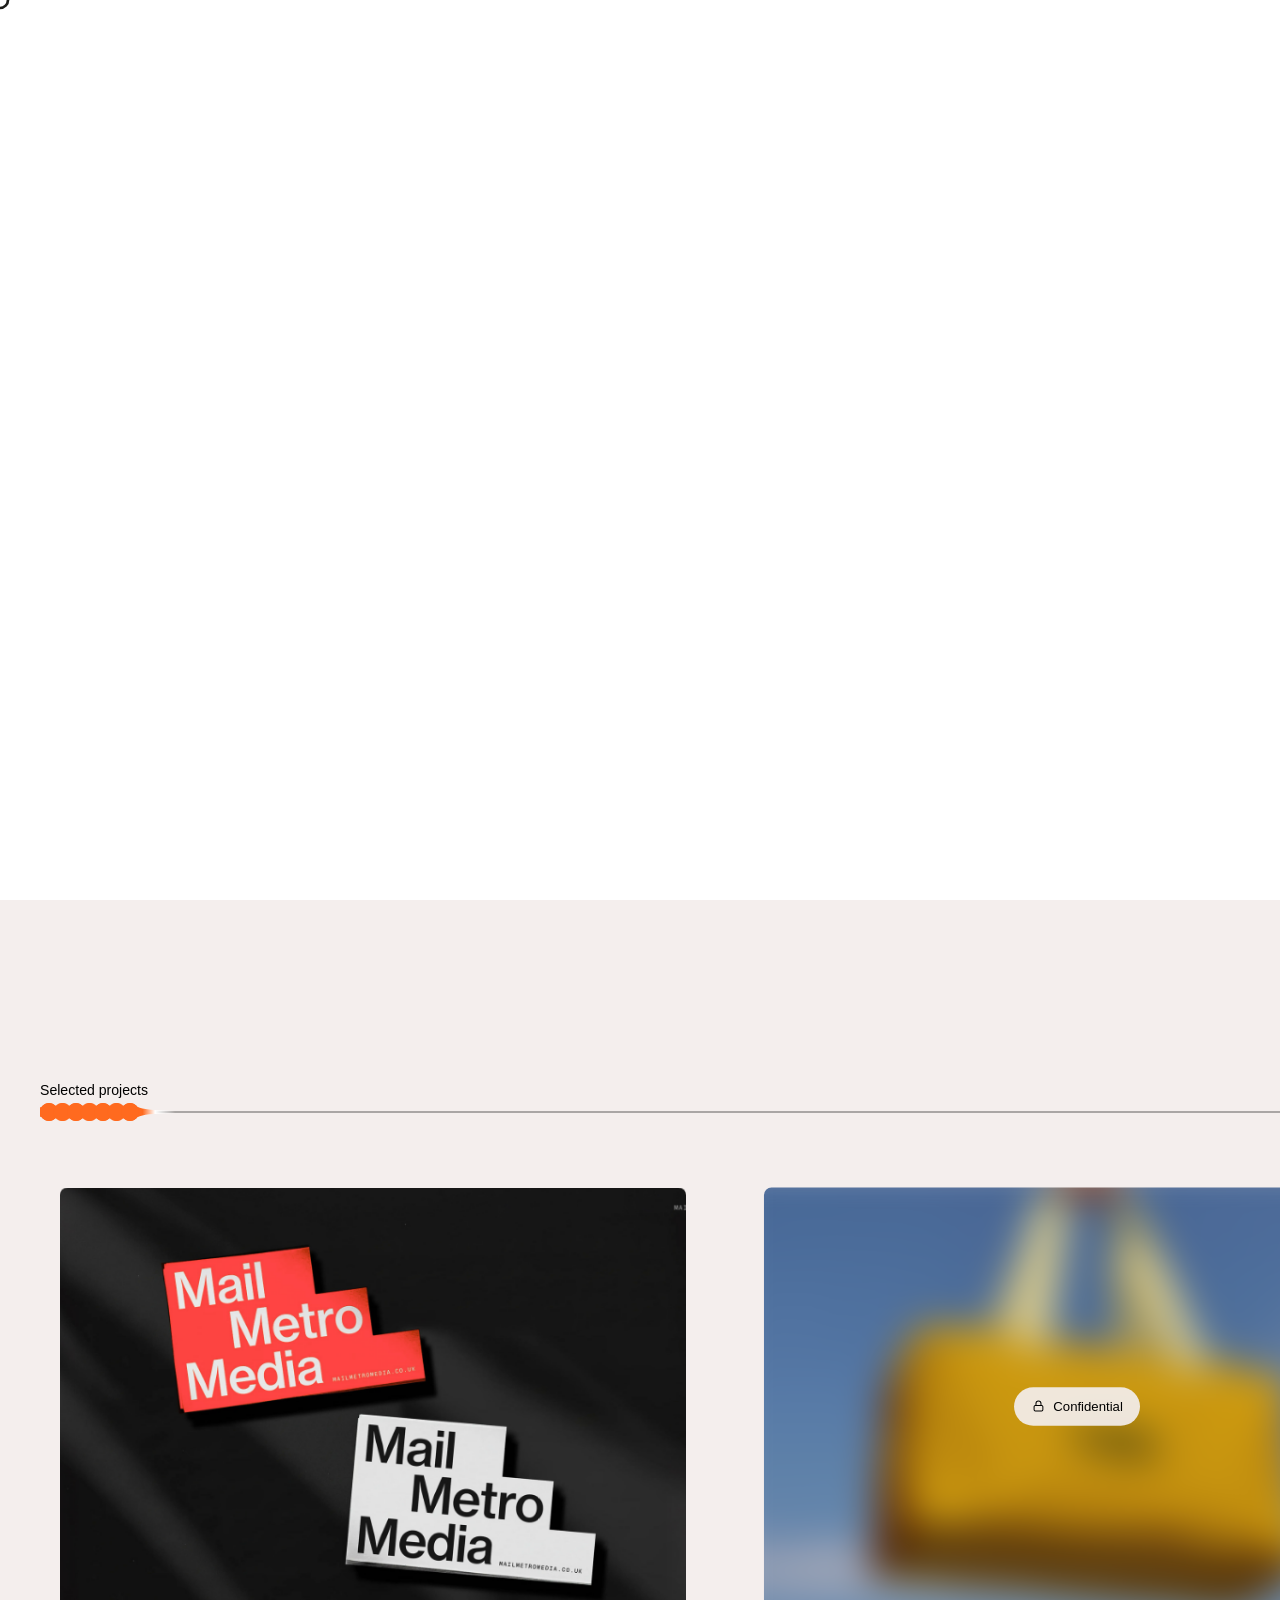
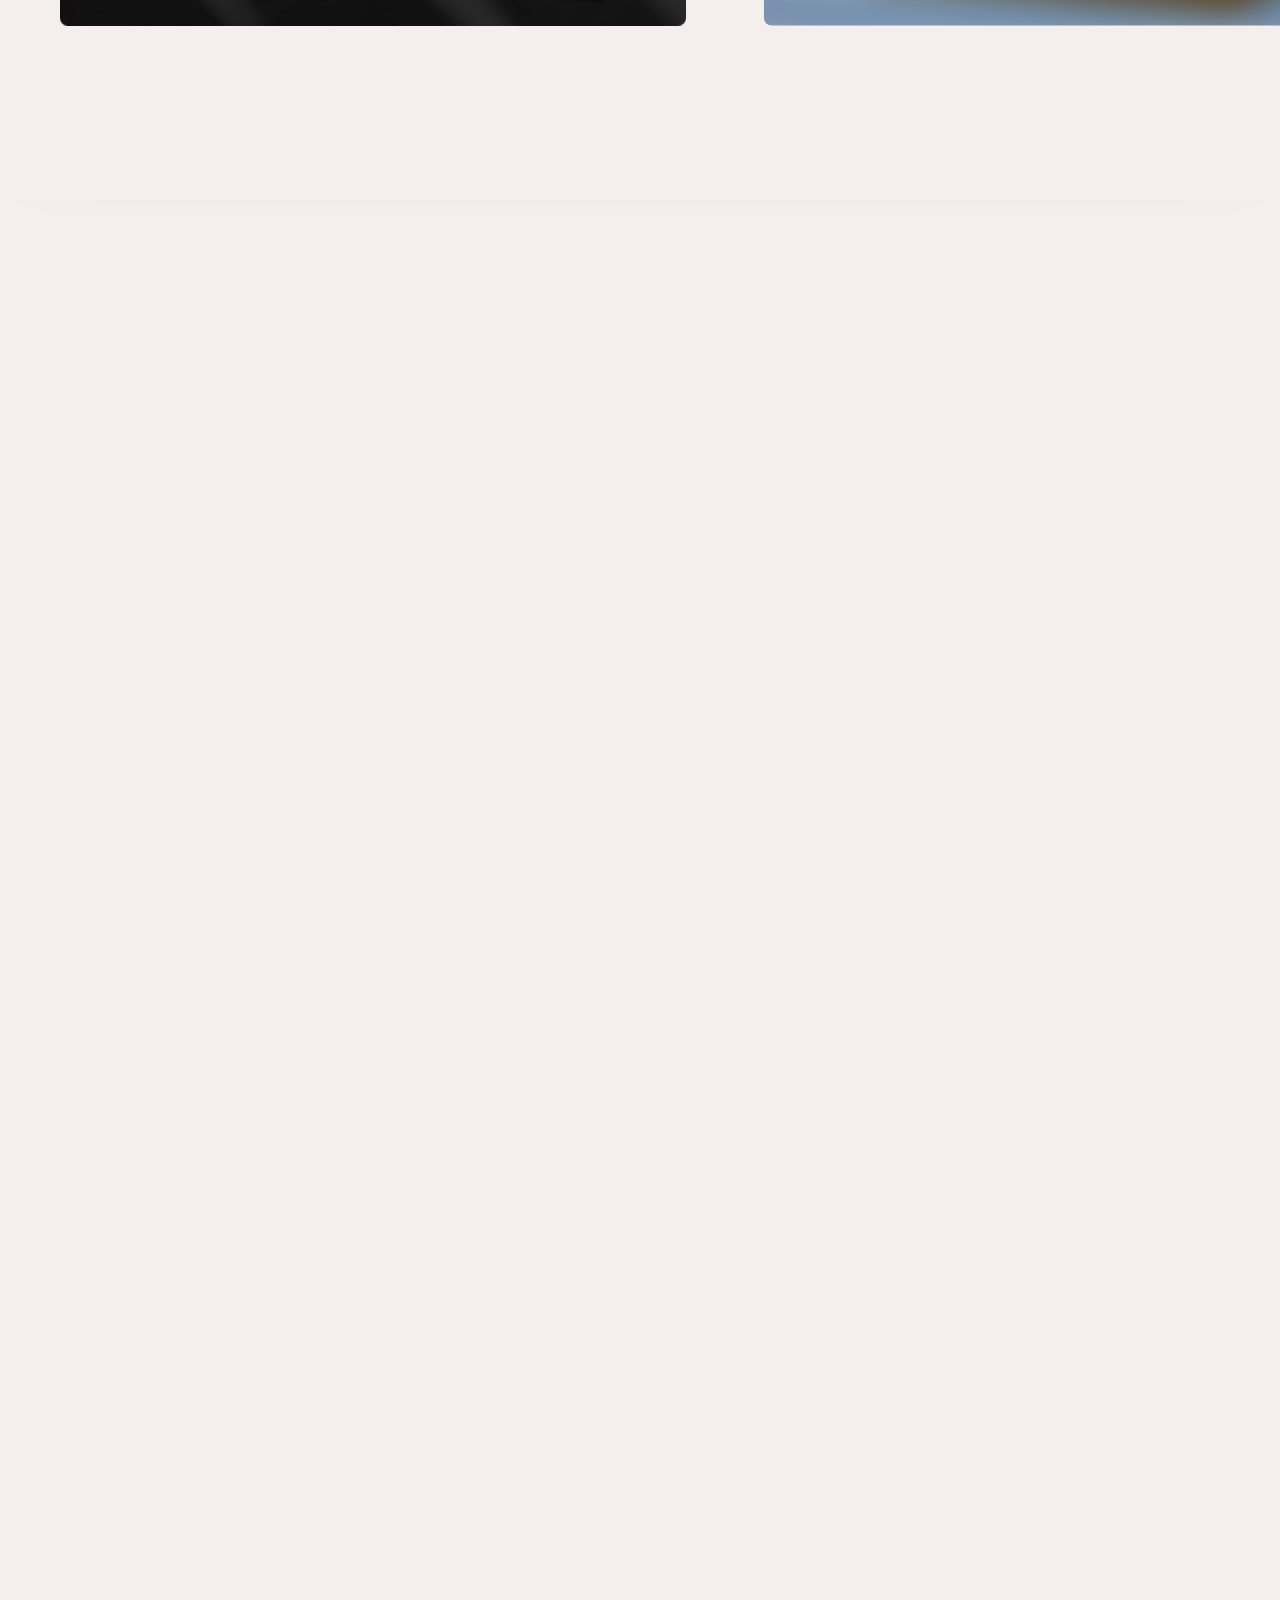
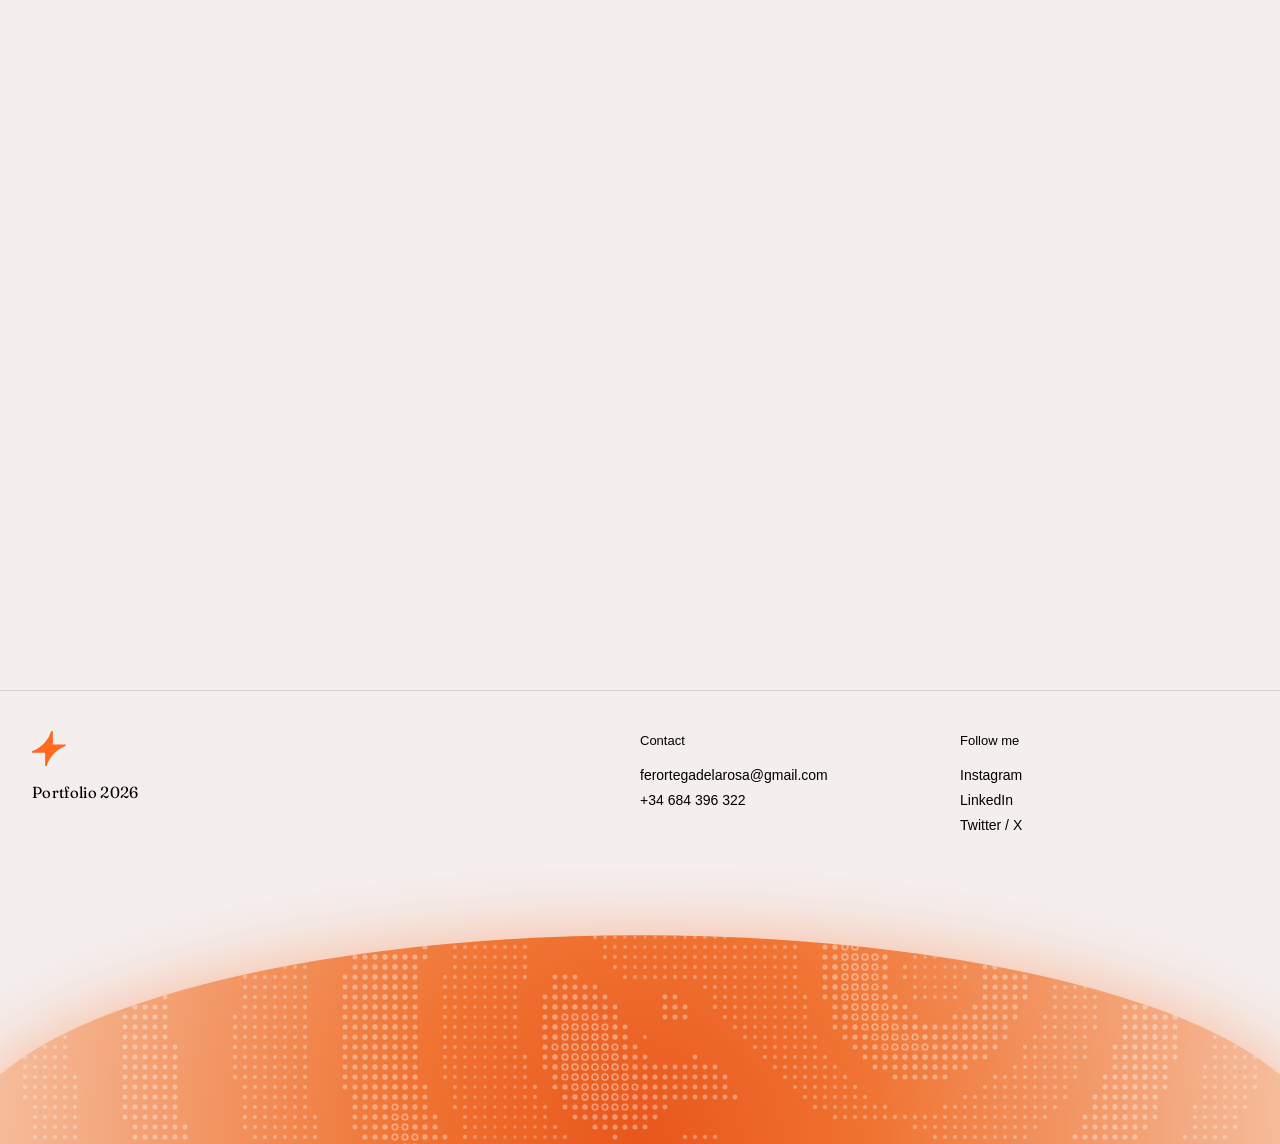
==== index.html @ cc7cd33a "Initial commit: portfolio 2026 Co-Authored-By: Claude Opus 5.5 <noreply@anthropic.com>" ====
<!DOCTYPE html>
<html lang="en">

<head>
    <meta charset="UTF-8">
    <meta name="viewport" content="width=device-width, initial-scale=1.0">
    <title>Fer´s 2026 — Portfolio</title>
    <meta name="description"
        content="Portfolio of Fer Ortega, brand and product designer specializing in branding, editorial and web design.">
    <link rel="icon" type="image/svg+xml" href="assets/img/favicon.svg">
    <script src="assets/js/theme.js"></script>
    <link rel="stylesheet" href="styles.css">
</head>

<body>

    <!-- ═══════════════════════ CUSTOM CURSOR ═══════════════════════ -->
    <div class="custom-cursor" id="customCursor">
        <svg width="20" height="20" viewBox="0 0 20 20">
            <circle class="cursor-circle" cx="10" cy="10" r="8" fill="transparent" stroke="#1d1d1b"
                stroke-width="2.7" />
        </svg>
    </div>

    <!-- ═══════════════════════ INTRO VIDEO ═══════════════════════ -->
    <div class="intro-overlay" id="introOverlay">
        <video class="intro-video" id="introVideo" autoplay muted playsinline>
            <source src="assets/videos/video_intro_portfolio_final.mp4" type="video/mp4">
        </video>
    </div>

    <!-- ═══════════════════════ NAVBAR ═══════════════════════ -->
    <nav class="navbar" id="navbar">
        <a href="#" class="nav-logo" aria-label="Go to home">
            <svg class="nav-logo-svg" viewBox="0 0 92.7 96" fill="#ffffff">
                <path
                    d="M54.92,0c.66.29,1.92,1.29,1.92,2.04v34.32l.36.36h33.84c.07,0,.92.71,1.05.87,2.72,3.66-4.33,5.19-6.61,6.28-21.43,10.26-37.63,28.07-44.91,50.85l-1.49,1.27h-1.44c-.66-.29-1.92-1.29-1.92-2.04v-34.68H1.52c-1.14,0-1.82-2.45-1.38-3.54.6-1.47,4.9-2.64,6.46-3.38,18.41-8.71,33.08-22.81,41.64-41.4.75-1.63,3.59-9.72,4.15-10.25.31-.29.83-.34,1.09-.71h1.44Z" />
            </svg>
        </a>
        <button class="nav-menu-btn" id="menuToggle" aria-label="Toggle menu">
            <svg class="nav-menu-svg" viewBox="0 0 18 12" fill="#ffffff">
                <path
                    d="M0,11h0c0-.55.45-1,1-1h16c.55,0,1,.45,1,1h0c0,.55-.45,1-1,1H1c-.55,0-1-.45-1-1ZM0,6h0c0-.55.45-1,1-1h16c.55,0,1,.45,1,1h0c0,.55-.45,1-1,1H1c-.55,0-1-.45-1-1ZM0,1h0C0,.45.45,0,1,0h16c.55,0,1,.45,1,1h0c0,.55-.45,1-1,1H1c-.55,0-1-.45-1-1Z" />
            </svg>
        </button>
    </nav>

    <!-- ═══════════════════════ MENU OVERLAY ═══════════════════════ -->
    <div class="menu-overlay" id="menuOverlay">
        <div class="menu-overlay-backdrop" id="menuBackdrop"></div>
        <div class="menu-overlay-panel" id="menuPanel">
            <div class="menu-overlay-header">
                <button class="nav-close-btn" id="menuClose" aria-label="Close menu">
                    <svg class="nav-close-svg" viewBox="0 0 14 14" fill="none" stroke="#ffffff" stroke-width="2"
                        stroke-linecap="round">
                        <line x1="1" y1="1" x2="13" y2="13" />
                        <line x1="13" y1="1" x2="1" y2="13" />
                    </svg>
                </button>
            </div>
            <div class="menu-overlay-content">
                <nav class="menu-nav">
                    <a href="#" class="menu-nav-link" data-index="01">Home</a>
                    <a href="#works" class="menu-nav-link" data-index="02">Works</a>
                    <a href="pages/about.html" class="menu-nav-link" data-index="04">About</a>
                    <a href="#contact" class="menu-nav-link" data-index="05">Contact</a>
                    <!-- Light / Dark theme switch -->
                    <button type="button" class="theme-toggle" aria-pressed="false">
                        <span class="theme-toggle-content theme-when-warm">
                            <svg viewBox="0 0 24 24" fill="none" stroke="currentColor" stroke-width="2.2"
                                stroke-linecap="round" aria-hidden="true">
                                <circle cx="12" cy="12" r="4" />
                                <path
                                    d="M12 2.5v2M12 19.5v2M4.6 4.6l1.4 1.4M18 18l1.4 1.4M2.5 12h2M19.5 12h2M4.6 19.4L6 18M18 6l1.4-1.4" />
                            </svg>
                            Light
                        </span>
                        <span class="theme-toggle-content theme-when-cold">
                            <svg viewBox="0 0 24 24" fill="none" stroke="currentColor" stroke-width="2.2"
                                stroke-linecap="round" stroke-linejoin="round" aria-hidden="true">
                                <circle cx="12" cy="12" r="8.5" />
                                <circle cx="9.2" cy="9.6" r="1.7" />
                                <circle cx="14.6" cy="14.2" r="2.3" />
                                <circle cx="14.4" cy="7.6" r="0.9" />
                            </svg>
                            Dark
                        </span>
                    </button>
                </nav>
            </div>
        </div>
    </div>

    <!-- ═══════════════════════ HERO SECTION ═══════════════════════ -->
    <section class="hero" id="hero">
        <!-- Background Wave Animation -->
        <div class="hero-video-wrapper">
            <canvas class="hero-wave-canvas" id="heroWaveCanvas"></canvas>
            <div class="hero-image-trail" id="heroImageTrail"></div>
        </div>
        <div class="hero-content">
            <div class="hero-title-wrap">
                <h1 class="hero-title">
                    <span class="hero-tagline hero-line-1">Design dwells</span>
                    <span class="hero-tagline hero-line-2">in <em class="hero-accent hero-rotator"
                            id="heroRotator">liminality</em></span>
                    <span class="hero-portfolio hero-line-3">Portfolio 2026</span>
                </h1>
            </div>
        </div>
    </section>

    <!-- ═══════════════════════ PROJECTS SECTION ═══════════════════════ -->
    <section class="projects" id="works">
        <!-- Pinned stage: the row of projects scrolls horizontally with the page scroll -->
        <div class="projects-pin" id="projectsPin">
            <div class="projects-track" id="projectsTrack">
                <!-- Section header: label + a rule spanning the whole row -->
                <header class="projects-header">
                    <h2 class="projects-label">Selected projects</h2>
                    <hr class="projects-rule">
                </header>
                <div class="projects-row">

                    <!-- Project: Mail Metro Media -->
                    <div class="project-card" id="project-mmm" data-color="#FF4444">
                        <div class="project-bg"></div>
                        <div class="project-content">
                            <div class="project-visual" id="mmm-visual">
                                <div class="project-icon-wrapper has-hover-video" data-project="mmm"
                                    style="background: none; overflow: hidden;">
                                    <img src="assets/img/MMM/merch/Slide 16_9 - 30.jpg" alt="Mail Metro Media"
                                        class="project-img-static"
                                        style="width: 100%; height: 100%; object-fit: cover;">
                                    <div class="project-hover">
                                        <h3 class="project-hover-title">Mail Metro Media</h3>
                                        <p class="project-hover-text">A rebrand built on the highlight, giving one of
                                            London's media groups a single, modern voice.</p>
                                        <span class="project-hover-meta">2026 · Rebranding</span>
                                    </div>
                                </div>
                            </div>
                        </div>
                    </div>

                    <!-- Project: Baiala (confidential — password protected) -->
                    <div class="project-card is-confidential" id="project-baiala" data-color="#0F233B">
                        <div class="project-bg"></div>
                        <div class="project-content">
                            <div class="project-visual" id="baiala-visual">
                                <div class="project-icon-wrapper has-hover-video" data-project="baiala"
                                    style="background: none; overflow: hidden;">
                                    <img src="assets/img/Baiala/image_grande.jpg" alt="Baiala"
                                        class="project-img-static"
                                        style="width: 100%; height: 100%; object-fit: cover;">
                                    <span class="project-lock" aria-hidden="true">
                                        <svg viewBox="0 0 24 24" fill="none" stroke="currentColor" stroke-width="1.6"
                                            stroke-linecap="round" stroke-linejoin="round">
                                            <rect x="5" y="11" width="14" height="9" rx="2" />
                                            <path d="M8 11V8a4 4 0 0 1 8 0v3" />
                                        </svg>
                                        Confidential
                                    </span>
                                    <div class="project-hover">
                                        <h3 class="project-hover-title">Baiala</h3>
                                        <p class="project-hover-text">A beach restaurant in Calpe where classic European
                                            elegance meets a simple, relaxed touch.</p>
                                        <span class="project-hover-meta">2026 · Branding · Password protected</span>
                                    </div>
                                </div>
                            </div>
                        </div>
                    </div>

                    <!-- Project: Becher -->
                    <div class="project-card" id="project-strobe" data-color="#2a2a2a">
                        <div class="project-bg"></div>
                        <div class="project-content">
                            <div class="project-visual" id="becher-visual">
                                <div class="project-icon-wrapper has-hover-video" data-project="strobe"
                                    style="background: none; overflow: hidden;">
                                    <img src="assets/img/becher/img_fullscreen.jpg" alt="Becher"
                                        class="project-img-static"
                                        style="width: 100%; height: 100%; object-fit: cover;">
                                    <span class="project-badge">
                                        <svg viewBox="0 0 24 24" fill="none" stroke="currentColor" stroke-width="1.6"
                                            stroke-linecap="round" stroke-linejoin="round" aria-hidden="true">
                                            <path d="M8 2.5l2.5 6M16 2.5l-2.5 6" />
                                            <circle cx="12" cy="14.5" r="6" />
                                            <path
                                                d="M12 11.5l.9 1.9 2.1.3-1.5 1.5.4 2.1-1.9-1-1.9 1 .4-2.1-1.5-1.5 2.1-.3z" />
                                        </svg>
                                        Exhibited · Museo Nacional de Artes Decorativas
                                    </span>
                                    <div class="project-hover">
                                        <h3 class="project-hover-title">Becher</h3>
                                        <p class="project-hover-text">An experimental publication tracing the cup as a
                                            symbol across time.</p>
                                        <span class="project-hover-meta">2025 · Editorial · Academic project</span>
                                    </div>
                                </div>
                            </div>
                        </div>
                    </div>

                    <!-- Project: Faro Santander -->
                    <div class="project-card" id="project-faro" data-color="#7B61FF">
                        <div class="project-bg"></div>
                        <div class="project-content">
                            <div class="project-visual" id="faro-visual">
                                <div class="project-icon-wrapper has-hover-video" data-project="faro"
                                    style="background: none; overflow: hidden;">
                                    <img src="assets/img/Faro santander/medios impresos/image 106.jpg"
                                        alt="Faro Santander" class="project-img-static"
                                        style="width: 100%; height: 100%; object-fit: cover;">
                                    <div class="project-hover">
                                        <h3 class="project-hover-title">Faro Santander</h3>
                                        <p class="project-hover-text">A brand built on light for Banco Santander's
                                            foundation and its new museum.</p>
                                        <span class="project-hover-meta">2026 · Branding</span>
                                    </div>
                                </div>
                            </div>
                        </div>
                    </div>

                    <!-- Project: Dentcob -->
                    <div class="project-card" id="project-nordika" data-color="#4a3370">
                        <div class="project-bg"></div>
                        <div class="project-content">
                            <div class="project-visual" id="nordika-visual">
                                <div class="project-icon-wrapper has-hover-video" data-project="nordika"
                                    style="background: none; overflow: hidden;">
                                    <img src="assets/img/dentcob/Mockupdentcob.jpg" alt="Dentcob"
                                        class="project-img-static"
                                        style="width: 100%; height: 100%; object-fit: cover;">
                                    <div class="project-hover">
                                        <h3 class="project-hover-title">Dentcob</h3>
                                        <p class="project-hover-text">A clear, trustworthy digital presence for a dental
                                            clinic in Madrid.</p>
                                        <span class="project-hover-meta">2026 · Web design · Freelance</span>
                                    </div>
                                </div>
                            </div>
                        </div>
                    </div>

                    <!-- Project: Cesida -->
                    <div class="project-card" id="project-forma" data-color="#6b7b6a">
                        <div class="project-bg"></div>
                        <div class="project-content">
                            <div class="project-visual" id="cesida-visual">
                                <div class="project-icon-wrapper has-hover-video" data-project="forma"
                                    style="background: none; overflow: hidden;">
                                    <img src="assets/img/cesida/mockup_landing.jpg" alt="Cesida"
                                        class="project-img-static"
                                        style="width: 100%; height: 100%; object-fit: cover;">
                                    <div class="project-hover">
                                        <h3 class="project-hover-title">Cesida</h3>
                                        <p class="project-hover-text">A full rebrand to break the stigma around people
                                            living with HIV.</p>
                                        <span class="project-hover-meta">2025 · Rebranding · Academic project</span>
                                    </div>
                                </div>
                            </div>
                        </div>
                    </div>

                    <!-- Project: Personal Projects -->
                    <div class="project-card" id="project-personal" data-color="#1a1a2e">
                        <div class="project-bg"></div>
                        <div class="project-content">
                            <div class="project-visual" id="personal-visual">
                                <a href="pages/archive.html"
                                    class="project-icon-wrapper has-hover-video archive-mist-card"
                                    style="overflow: hidden; display: block;">
                                    <canvas class="project-img-static archive-mist" id="archiveMist"
                                        aria-hidden="true"></canvas>
                                    <div class="project-hover">
                                        <h3 class="project-hover-title">Archive</h3>
                                        <p class="project-hover-text">Personal explorations in illustration, 3D and
                                            motion,
                                            driven by curiosity.</p>
                                        <span class="project-hover-meta">2023–2026 · Personal projects</span>
                                    </div>
                                </a>
                            </div>
                        </div>
                    </div>
                </div>
            </div>
        </div>
    </section>

    <!-- ═══════════════════════ PROJECT LOCK (confidential projects) ═══════════════════════ -->
    <div class="project-lock-overlay" id="projectLock" aria-hidden="true">
        <div class="project-lock-backdrop" id="projectLockBackdrop"></div>
        <form class="project-lock-panel" id="projectLockForm" autocomplete="off" role="dialog" aria-modal="true"
            aria-labelledby="projectLockTitle">
            <span class="project-lock-tag">Confidential project</span>
            <h2 class="project-lock-title" id="projectLockTitle">Project</h2>
            <p class="project-lock-text">This project is under confidentiality. Enter the password to view it.</p>
            <label class="project-lock-field">
                <span class="project-lock-label">Password</span>
                <input type="password" id="projectLockInput" class="project-lock-input" required>
            </label>
            <p class="project-lock-error" id="projectLockError" role="alert" hidden>Incorrect password. Try again.</p>
            <div class="project-lock-actions">
                <button type="button" class="project-lock-cancel" id="projectLockCancel">Cancel</button>
                <button type="submit" class="project-lock-submit">
                    View project
                    <svg viewBox="0 0 48 48" fill="none" aria-hidden="true">
                        <path d="M8 24H40M40 24L28 12M40 24L28 36" stroke="currentColor" stroke-width="3.5"
                            stroke-linecap="round" stroke-linejoin="round" />
                    </svg>
                </button>
            </div>
        </form>
    </div>

    <!-- ═══════════════════════ PROJECT DETAIL OVERLAY ═══════════════════════ -->
    <!-- 12-column grid layout: meta (cols 1–3) · content (cols 5–12) -->
    <div class="project-detail-overlay" id="projectDetailOverlay">
        <article class="project-detail-panel" id="projectDetailPanel">

            <!-- Sticky Header -->
            <header class="project-detail-header">
                <span class="project-detail-tag" id="projectDetailTag">Project</span>
                <button class="project-detail-close" id="projectDetailClose" aria-label="Close project detail">
                    <svg class="nav-close-svg" viewBox="0 0 14 14" fill="none" stroke="#000000" stroke-width="2"
                        stroke-linecap="round">
                        <line x1="1" y1="1" x2="13" y2="13" />
                        <line x1="13" y1="1" x2="1" y2="13" />
                    </svg>
                </button>
            </header>

            <!-- Cover: full-screen image (or colour block) that eases away on scroll -->
            <section class="pd-cover" id="projectDetailCover" aria-hidden="true">
                <div class="pd-cover-media" id="projectDetailCoverMedia"></div>
            </section>

            <!-- Intro: title + metadata + description -->
            <section class="pd-intro">
                <div class="pd-grid">
                    <h1 class="pd-title" id="projectDetailTitle">Project</h1>
                    <hr class="pd-rule">
                    <!-- Recognition badge (filled by JS for projects with an `award`) -->
                    <p class="pd-award" id="projectDetailAward" hidden>
                        <svg viewBox="0 0 24 24" fill="none" stroke="currentColor" stroke-width="1.6"
                            stroke-linecap="round" stroke-linejoin="round" aria-hidden="true">
                            <path d="M8 2.5l2.5 6M16 2.5l-2.5 6" />
                            <circle cx="12" cy="14.5" r="6" />
                            <path d="M12 11.5l.9 1.9 2.1.3-1.5 1.5.4 2.1-1.9-1-1.9 1 .4-2.1-1.5-1.5 2.1-.3z" />
                        </svg>
                        <span id="projectDetailAwardText"></span>
                    </p>
                </div>
                <div class="pd-grid">
                    <aside class="pd-meta">
                        <dl class="pd-meta-list">
                            <div class="pd-meta-item">
                                <dt>Category:</dt>
                                <dd id="projectDetailCategory">—</dd>
                            </div>
                            <div class="pd-meta-item">
                                <dt>Year:</dt>
                                <dd id="projectDetailYear">—</dd>
                            </div>
                            <div class="pd-meta-item">
                                <dt>Role:</dt>
                                <dd id="projectDetailRole">—</dd>
                            </div>
                            <div class="pd-meta-item" id="projectDetailContextItem" hidden>
                                <dt>Context:</dt>
                                <dd id="projectDetailContext">—</dd>
                            </div>
                            <div class="pd-meta-item">
                                <dt>Tools:</dt>
                                <dd id="projectDetailTools">—</dd>
                            </div>
                        </dl>
                        <a class="pd-visit-link" id="projectDetailLink" href="javascript:void(0)" target="_blank"
                            rel="noopener" hidden>Visit Website</a>
                    </aside>
                    <div class="pd-description">
                        <p id="projectDetailDescription"></p>
                    </div>
                </div>
            </section>

            <!-- Gallery: glued images on a 12-column grid with the description spread
                 in short paragraphs; rows generated by JS -->
            <section class="pd-gallery" id="projectDetailGallery" aria-label="Project images">
            </section>

            <!-- Next Project (orange band) -->
            <section class="pd-next" id="projectDetailNext">
                <!-- Two boxes: label + name on the left, arrow on the right (aligned to the name) -->
                <a class="pd-next-link" id="projectDetailNextLink" href="javascript:void(0)">
                    <span class="pd-next-text">
                        <span class="pd-next-label">Next Project</span>
                        <span class="pd-next-name" id="projectDetailNextName">Next</span>
                    </span>
                    <span class="pd-next-arrow-box" aria-hidden="true">
                        <svg class="pd-next-arrow" viewBox="0 0 48 48" fill="none">
                            <path d="M8 24H40M40 24L28 12M40 24L28 36" stroke="currentColor" stroke-width="3"
                                stroke-linecap="round" stroke-linejoin="round" />
                        </svg>
                    </span>
                </a>
            </section>

        </article>
    </div>


    <!-- ═══════════════════════ FOOTER ═══════════════════════ -->
    <footer class="footer" id="contact">
        <div class="footer-top">
            <div class="footer-col footer-brand">
                <!-- logo web.svg, inline so it can be coloured orange -->
                <svg class="footer-logo-mark" viewBox="0 0 92.7 96" aria-hidden="true">
                    <path
                        d="M54.92,0c.66.29,1.92,1.29,1.92,2.04v34.32l.36.36h33.84c.07,0,.92.71,1.05.87,2.72,3.66-4.33,5.19-6.61,6.28-21.43,10.26-37.63,28.07-44.91,50.85l-1.49,1.27h-1.44c-.66-.29-1.92-1.29-1.92-2.04v-34.68H1.52c-1.14,0-1.82-2.45-1.38-3.54.6-1.47,4.9-2.64,6.46-3.38,18.41-8.71,33.08-22.81,41.64-41.4.75-1.63,3.59-9.72,4.15-10.25.31-.29.83-.34,1.09-.71h1.44Z" />
                </svg>
                <span class="footer-logo">Portfolio 2026</span>
            </div>
            <div class="footer-col">
                <span class="footer-label">Contact</span>
                <a href="mailto:ferortegadelarosa@gmail.com" class="footer-link">ferortegadelarosa@gmail.com</a>
                <a href="tel:+34684396322" class="footer-link">+34 684 396 322</a>
            </div>
            <div class="footer-col">
                <span class="footer-label">Follow me</span>
                <a href="https://www.instagram.com/fer.roseroseroseroseroserosero/" class="footer-link"
                    target="_blank">Instagram</a>
                <a href="https://www.linkedin.com/feed/" class="footer-link" target="_blank">LinkedIn</a>
                <a href="https://x.com/ElBosco17" class="footer-link" target="_blank">Twitter / X</a>
            </div>
        </div>
        <!-- Luminous orange dome with the hero's dot waves masked inside; reacts to the cursor -->
        <div class="footer-watermark">
            <canvas class="footer-dome" id="footerDome" aria-hidden="true"></canvas>
        </div>
    </footer>

    <script src="assets/js/archive-mist.js"></script>
    <script src="script.js"></script>
</body>

</html>
---- styles.css ----
/* ═══════════════════════════════════════════════════════════════
   HRZNS Studio™ — Framer Template Replica
   Design System & Complete Styles
   ═══════════════════════════════════════════════════════════════ */

@import url('assets/fonts/Fauces/fraunces.css');
@import url('assets/fonts/helvetica.css');

/* ─── Intro Video Overlay ──────────────────────────────────── */
.intro-overlay {
    position: fixed;
    inset: 0;
    z-index: 9999;
    background: #FFFFFF; /* Pure white behind the intro video */
    display: flex;
    align-items: center;
    justify-content: center;
    transition: opacity .6s ease;
}

.intro-overlay.fade-out {
    opacity: 0;
    pointer-events: none;
}

.intro-overlay.hidden {
    display: none;
}

.intro-video {
    width: 85%;
    height: 85%;
    object-fit: contain;
}

body.intro-active {
    overflow: hidden;
}

/* ─── Reset & Base ─────────────────────────────────────────── */
*,
*::before,
*::after {
    margin: 0;
    padding: 0;
    box-sizing: border-box;
}

:root {
    /* Theme tokens — Warm (day). Cold (night) overrides them below. */
    --paper: #F4EEED;          /* backgrounds */
    --paper-rgb: 244, 238, 237;
    --ink: #000000;            /* text, icons, lines */
    --ink-rgb: 0, 0, 0;
    --surface: #FFFFFF;        /* white cards and panels */
    --bg: var(--paper);
    --bg-dark: var(--paper);
    --text-primary: var(--ink);
    --text-secondary: var(--ink);
    --text-label: var(--ink);
    --border: rgba(var(--ink-rgb), 0.12);
    --font: 'Site Sans', 'Helvetica Neue', Helvetica, Arial, sans-serif;
    /* body: Light · subtitles: Medium */
    --font-title: 'Fraunces', Georgia, 'Times New Roman', serif;
    /* titles only */
    --nav-height: 64px;
    --card-width: clamp(280px, 30vw, 440px);
    --ease-out: cubic-bezier(0.16, 1, 0.3, 1);
    --ease-in-out: cubic-bezier(0.65, 0, 0.35, 1);
    --ease-soft: cubic-bezier(0.33, 0, 0.12, 1);
    /* gentle start, long soft deceleration */
}

/* ─── Cold (night) theme ───────────────────────────────────── */
/* Black and white swap: earth-black backgrounds, light text. Orange stays. */
html[data-theme="cold"] {
    --paper: #1D191A;
    --paper-rgb: 29, 25, 26;
    --ink: #F4EEED;
    --ink-rgb: 244, 238, 237;
    --surface: #2A2425;
    color-scheme: dark;
}

/* Black circle icons drawn as SVG data URIs: flip them to light */
html[data-theme="cold"] .cursor-circle {
    stroke: var(--ink);
}

html[data-theme="cold"] .menu-nav-link::before,
html[data-theme="cold"] .footer-link::before,
html[data-theme="cold"] .about-contact-link::before {
    filter: invert(1);
}

/* Smooth colour change while switching themes */
html.theme-switching,
html.theme-switching * {
    transition: background-color 0.6s var(--ease-soft), color 0.6s var(--ease-soft),
        border-color 0.6s var(--ease-soft), fill 0.6s var(--ease-soft), stroke 0.6s var(--ease-soft) !important;
}

html {
    scroll-behavior: smooth;
    -webkit-font-smoothing: antialiased;
    -moz-osx-font-smoothing: grayscale;
    cursor: none;
}

html:active {
    cursor: none;
}

/* ─── Custom Cursor ────────────────────────────────────────── */
.custom-cursor {
    position: fixed;
    top: 0;
    left: 0;
    width: 25px;
    height: 25px;
    pointer-events: none;
    z-index: 99999;
    transform: translate(-70%, -70%);
    will-change: transform;
}

.cursor-circle {
    transition: fill 0.3s ease, stroke 0.3s ease, stroke-width 0.3s ease;
}

.custom-cursor.active .cursor-circle {
    fill: var(--ink);
    stroke-width: 0;
}

.custom-cursor.cursor-light .cursor-circle {
    stroke: var(--ink);
}

.custom-cursor.cursor-light.active .cursor-circle {
    fill: var(--ink);
    stroke-width: 0;
}

body {
    font-family: var(--font);
    background: var(--bg-dark);
    color: var(--text-primary);
    overflow-x: hidden;
    line-height: 1.5;
}

a {
    text-decoration: none;
    color: inherit;
    transition: opacity 0.3s ease;
    cursor: inherit;
}

a:hover {
    opacity: 0.7;
}

button {
    background: none;
    border: none;
    cursor: inherit;
    font-family: inherit;
    color: inherit;
}

/* ─── Navbar ───────────────────────────────────────────────── */
.navbar {
    position: fixed;
    top: 18px;
    left: 50%;
    transform: translateX(-50%);
    z-index: 1000;
    display: flex;
    align-items: center;
    justify-content: space-between;
    padding: 0 20px;
    height: 40px;
    width: var(--card-width);
    background: var(--paper);
    border: 1px solid rgba(var(--ink-rgb), 0.12);
    border-radius: 100px;
    transition: transform 0.5s var(--ease-out), opacity 0.5s var(--ease-out), box-shadow 0.4s ease, background 0.4s ease;
    box-shadow: 0 4px 24px rgba(0, 0, 0, 0.06);
}

.navbar.scrolled {
    box-shadow: 0 8px 32px rgba(0, 0, 0, 0.1);
}

/* Same palette when over Works / projects section */
.navbar.nav-inverted {
    background: var(--paper);
}

.nav-logo-svg,
.nav-menu-svg {
    fill: var(--ink);
}

.nav-close-svg {
    stroke: var(--ink);
}

/* Logo SVG */
.nav-logo {
    display: flex;
    align-items: center;
    transition: opacity 0.3s ease;
}

.nav-logo:hover {
    opacity: 1;
}

.nav-logo-svg {
    width: 18px;
    height: 18px;
    transition: fill 0.5s var(--ease-soft);
}

/* Hover: the logo eases from black to orange, no rotation */
.nav-logo:hover .nav-logo-svg {
    fill: #FF6A1F;
}

/* Menu icon button */
.nav-menu-btn {
    display: flex;
    align-items: center;
    justify-content: center;
    width: 32px;
    height: 32px;
    padding: 0;
    transition: opacity 0.3s ease, transform 0.3s ease;
}

.nav-menu-btn:hover {
    opacity: 0.85;
    transform: scale(1.1);
}

/* Menu nav SVG icon */
.nav-menu-svg {
    width: 18px;
    height: 12px;
    transition: fill 0.5s var(--ease-soft);
}

/* Hover: keeps the scale-up and eases from black to orange */
.nav-menu-btn:hover .nav-menu-svg {
    fill: #FF6A1F;
}

.menu-text {
    font-size: 14px;
    font-weight: 600;
    color: var(--ink);
}

/* ─── Menu Dropdown ────────────────────────────────────────── */
/* Small dropdown right under the nav pill, same width and style.
   The menu button toggles it; no backdrop, no page lock. */
.menu-overlay {
    position: fixed;
    top: calc(18px + 40px + 8px);
    left: 50%;
    transform: translateX(-50%);
    width: var(--card-width);
    z-index: 1001;
    pointer-events: none;
    visibility: hidden;
    transition: visibility 0s linear 0.5s;
}

.menu-overlay.active {
    pointer-events: all;
    visibility: visible;
    transition-delay: 0s;
}

.menu-overlay-backdrop {
    display: none;
}

.menu-overlay-panel {
    position: relative;
    width: 100%;
    padding: 6px 0;
    opacity: 0;
    transform: translateY(-8px);
    transition: opacity 0.35s ease, transform 0.5s var(--ease-out);
}

.menu-overlay.active .menu-overlay-panel {
    opacity: 1;
    transform: translateY(0);
}

.menu-overlay-header {
    display: none;
}

.nav-close-btn {
    display: flex;
    align-items: center;
    justify-content: center;
    width: 36px;
    height: 36px;
    padding: 0;
    color: var(--text-primary);
    transition: opacity 0.3s ease, transform 0.5s cubic-bezier(0.45, 0, 0.15, 1);
}

.nav-close-btn:hover {
    opacity: 0.7;
    transform: rotate(180deg);
}

.nav-close-svg {
    width: 16px;
    height: 16px;
}

.menu-overlay-content {
    display: flex;
    flex-direction: column;
}

/* ─── Warm / Cold theme toggle (inside the menu dropdown) ─── */
/* Pill with an inner shadow for depth. On hover, an orange → white wash
   (like the rail drops) fills it from left to right. */
.theme-toggle {
    position: relative;
    display: inline-flex;
    align-items: center;
    padding: 6px 14px 6px 10px;
    border-radius: 100px;
    /* Liquid glass: translucent body that blurs and saturates what's behind,
       a thin light rim, a specular sheen on top and a soft outer shadow */
    background: rgba(var(--paper-rgb), 0.28);
    -webkit-backdrop-filter: blur(14px) saturate(180%);
    backdrop-filter: blur(14px) saturate(180%);
    border: 1px solid rgba(255, 255, 255, 0.55);
    color: var(--ink);
    box-shadow:
        inset 0 1px 0 rgba(255, 255, 255, 0.75),
        inset 0 -1px 0 rgba(255, 255, 255, 0.18),
        0 6px 18px rgba(0, 0, 0, 0.12),
        0 1px 3px rgba(0, 0, 0, 0.08);
    overflow: hidden;
    isolation: isolate;
    opacity: 0;
    transition: color 0.45s var(--ease-soft), box-shadow 0.45s var(--ease-soft);
}

/* Curved specular reflection across the top half of the glass */
.theme-toggle::after {
    content: '';
    position: absolute;
    left: 6%;
    right: 6%;
    top: 1px;
    height: 52%;
    z-index: -1;
    border-radius: 100px 100px 60% 60% / 100px 100px 40% 40%;
    background: linear-gradient(to bottom, rgba(255, 255, 255, 0.55), rgba(255, 255, 255, 0));
    pointer-events: none;
}

html[data-theme="cold"] .theme-toggle {
    background: rgba(255, 255, 255, 0.08);
    border-color: rgba(255, 255, 255, 0.22);
    box-shadow:
        inset 0 1px 0 rgba(255, 255, 255, 0.28),
        inset 0 -1px 0 rgba(255, 255, 255, 0.06),
        0 6px 18px rgba(0, 0, 0, 0.35),
        0 1px 3px rgba(0, 0, 0, 0.25);
}

html[data-theme="cold"] .theme-toggle::after {
    background: linear-gradient(to bottom, rgba(255, 255, 255, 0.18), rgba(255, 255, 255, 0));
}

.theme-toggle::before {
    content: '';
    position: absolute;
    inset: 0;
    z-index: -1; /* under the content; drawn before ::after, so the sheen glazes it */
    background: linear-gradient(to right, #FF6A1F 0%, #FF6A1F 62%, #FFB27F 82%, #FFFFFF 100%);
    transform: scaleX(0);
    transform-origin: left center;
    transition: transform 0.7s var(--ease-soft);
}

.theme-toggle:hover::before,
.theme-toggle:focus-visible::before {
    transform: scaleX(1);
}

/* Cold: the wash runs right → left, from white into orange */
html[data-theme="cold"] .theme-toggle::before {
    background: linear-gradient(to left, #FF6A1F 0%, #FF6A1F 62%, #FFB27F 82%, #FFFFFF 100%);
    transform-origin: right center;
}

.theme-toggle:hover,
.theme-toggle:focus-visible {
    color: #FFFFFF;
}

.theme-toggle-content {
    display: inline-flex;
    align-items: center;
    gap: 6px;
    font-size: 14px;
    font-weight: 500;
    line-height: 1.4;
}

.theme-toggle svg {
    width: 16px;
    height: 16px;
    flex-shrink: 0;
}

/* The button shows the mode you can switch TO:
   in light mode → moon + "Dark"; in dark mode → sun + "Light" */
.theme-when-warm,
html[data-theme="cold"] .theme-when-cold {
    display: none;
}

html[data-theme="cold"] .theme-when-warm {
    display: inline-flex;
}

.menu-overlay.active .theme-toggle {
    animation: menuLinkIn 0.45s var(--ease-out) 0.25s forwards;
}

/* Links in a single row under the nav, no background */
.menu-nav {
    display: flex;
    flex-direction: row;
    flex-wrap: wrap;
    justify-content: center;
    align-items: center;
    gap: 6px 28px;
}

.menu-nav-link {
    position: relative;
    font-size: 15px;
    font-weight: 500;
    line-height: 1.7;
    color: var(--text-primary);
    opacity: 0;
    transition: transform 0.4s var(--ease-out), color 0.3s ease;
}

/* Hover: the circle appears on the left and the word nudges right,
   without pushing its neighbours */
.menu-nav-link::before {
    content: '';
    position: absolute;
    left: -12px;
    top: 50%;
    width: 0.55em;
    height: 0.55em;
    transform: translateY(-50%);
    background-image: url("data:image/svg+xml,%3Csvg xmlns='http://www.w3.org/2000/svg' viewBox='0 0 20 20'%3E%3Ccircle cx='10' cy='10' r='7.5' fill='none' stroke='%23000000' stroke-width='2.5'/%3E%3C/svg%3E");
    background-size: contain;
    background-repeat: no-repeat;
    opacity: 0;
    transition: opacity 0.3s ease;
}

.menu-nav-link:hover::before {
    opacity: 1;
}

.menu-nav-link:hover {
    transform: translateX(8px);
}

.menu-overlay.active .menu-nav-link {
    animation: menuLinkIn 0.45s var(--ease-out) forwards;
}

.menu-overlay.active .menu-nav-link:nth-child(2) {
    animation-delay: 0.05s;
}

.menu-overlay.active .menu-nav-link:nth-child(3) {
    animation-delay: 0.1s;
}

.menu-overlay.active .menu-nav-link:nth-child(4) {
    animation-delay: 0.15s;
}

.menu-overlay.active .menu-nav-link:nth-child(5) {
    animation-delay: 0.2s;
}

@keyframes menuLinkIn {
    from {
        opacity: 0;
        translate: 0 6px;
    }

    to {
        opacity: 1;
        translate: 0 0;
    }
}

.menu-details {
    display: flex;
    flex-direction: column;
    gap: 24px;
    opacity: 0;
    transform: translateY(20px);
    transition: opacity 0.5s var(--ease-out) 0.35s, transform 0.5s var(--ease-out) 0.35s;
}

.menu-overlay.active .menu-details {
    opacity: 1;
    transform: translateY(0);
}

.menu-detail-group {
    display: flex;
    flex-direction: column;
    gap: 4px;
}

.menu-detail-label {
    font-size: 13px;
    color: var(--text-secondary);
    margin-bottom: 4px;
}

.menu-detail-link {
    font-size: 15px;
    font-weight: 400;
    line-height: 1.6;
}

/* ─── Hero Section ─────────────────────────────────────────── */
.hero {
    min-height: 100vh;
    display: flex;
    align-items: center;
    justify-content: center;
    padding: var(--nav-height) 40px;
    background: var(--paper);
    /* Sticks under the projects so the first one slides over it like the rest */
    position: sticky;
    top: 0;
    z-index: 1;
    overflow: hidden;
}

.hero-video-wrapper {
    position: absolute;
    inset: 0;
    z-index: 0;
}

.hero-wave-canvas {
    width: 100%;
    height: 100%;
    display: block;
}

.hero-image-trail {
    position: absolute;
    inset: 0;
    z-index: 1;
    pointer-events: none;
    overflow: hidden;
}

.trail-image {
    position: absolute;
    width: 200px;
    height: 280px;
    object-fit: cover;
    border-radius: 0;
    pointer-events: none;
    opacity: 0;
    animation: trailFadeIn 0.3s ease forwards, trailFadeOut 0.6s ease 1.5s forwards;
    box-shadow: 0 4px 20px rgba(0, 0, 0, 0.3);
    will-change: transform, opacity;
}

@keyframes trailFadeIn {
    from {
        opacity: 0;
        transform: scale(0.8);
    }

    to {
        opacity: 1;
        transform: scale(1);
    }
}

@keyframes trailFadeOut {
    from {
        opacity: 1;
    }

    to {
        opacity: 0;
    }
}

.hero-content {
    position: relative;
    z-index: 2;
    width: 100%;
    display: flex;
    flex-direction: column;
    align-items: center;
    gap: 0;
    pointer-events: none;
}

/* Centered over the sphere: the tagline flows as one large paragraph */
.hero-title-wrap {
    position: relative;
    text-align: center;
}

.hero-title {
    font-family: var(--font-title);
    /* Font size lives here so the em-based width wraps it into a paragraph */
    font-size: clamp(44px, 7.4vw, 120px);
    max-width: min(92vw, 9.5em);
    margin: 0 auto;
    line-height: 1.02;
    letter-spacing: -0.02em;
    text-wrap: balance;
    color: var(--ink);
}

.hero-tagline {
    display: block;
    /* One line each: the rotating word never re-flows the paragraph */
    font-size: 1em;
    font-weight: 600;
    line-height: 1.02;
    color: var(--ink);
    opacity: 0;
    transform: translateY(20px);
    animation: heroReveal 1s var(--ease-out) forwards;
}

.hero-accent {
    color: var(--ink);
    font-style: italic;
}

/* Rotating word: letters sweep up from below, staggered left → right.
   The width eases between words so the centered line re-flows smoothly;
   the clip hides letters below/above the line while they travel. */
.hero-rotator {
    display: inline-block;
    position: relative;
    white-space: nowrap;
    vertical-align: bottom;
    transition: width 1.4s var(--ease-soft);
    clip-path: inset(-0.2em -50vw -0.3em -0.2em);
}

.rot-word {
    display: inline-block;
    white-space: nowrap;
}

.rot-word.is-entering {
    position: absolute;
    left: 0;
    top: 0;
}

.rot-char {
    display: inline-block;
    transition:
        transform 1.3s var(--ease-soft),
        opacity 1s var(--ease-soft),
        filter 1s var(--ease-soft);
    transition-delay: calc(var(--i) * 55ms);
}

/* Short travel + fade + slight blur: letters emerge rather than jump */
.rot-word.is-before .rot-char {
    transform: translateY(65%);
    opacity: 0;
    filter: blur(6px);
}

.rot-word.is-out .rot-char {
    transform: translateY(-65%);
    opacity: 0;
    filter: blur(6px);
}

.hero-portfolio {
    display: block;
    margin-top: clamp(20px, 2.5vw, 36px);
    letter-spacing: 0;
    font-size: clamp(15px, 1.4vw, 20px);
    /* Fraunces Regular: a touch heavier than the Light title */
    font-family: 'Fraunces Regular', var(--font-title);
    font-weight: 400;
    color: var(--ink);
    opacity: 0;
    transform: translateY(20px);
    animation: heroReveal 1s var(--ease-out) forwards;
}

.hero-line-1 {
    animation-delay: 0.2s;
}

.hero-line-2 {
    animation-delay: 0.4s;
}

.hero-line-3 {
    animation-delay: 0.6s;
}

.hero-line-2 sup {
    font-size: 0.3em;
    vertical-align: super;
    font-weight: 500;
}

@keyframes heroReveal {
    to {
        opacity: 1;
        transform: translateY(0);
    }
}

.hero-right {
    position: absolute;
    bottom: 80px;
    left: 32px;
    max-width: 380px;
    display: flex;
    flex-direction: column;
    gap: 24px;
    opacity: 0;
    animation: fadeInUp 0.8s var(--ease-out) 0.6s forwards;
}

@keyframes fadeInUp {
    to {
        opacity: 1;
        transform: translateY(0);
    }
}

.hero-right {
    transform: translateY(30px);
}

.hero-icon-card {
    width: 120px;
    height: 140px;
    background: var(--bg);
    border-radius: 6px;
    display: flex;
    align-items: center;
    justify-content: center;
    border: 1px solid var(--border);
}

.hero-icon-placeholder {
    display: flex;
    align-items: center;
    justify-content: center;
}

.hero-description {
    font-size: 15px;
    font-weight: 400;
    line-height: 1.6;
    color: var(--ink);
    opacity: 0.9;
}

/* ─── Projects Section ─────────────────────────────────────── */
/* One section: a pinned stage where the row of projects scrolls horizontally
   with the page scroll. JS sets the section height (100vh + row overflow)
   and moves the track; past the last project the page continues to the footer. */
.projects {
    position: relative;
    z-index: 5;
    /* Transparent: the covering edge is the sliding stage below, so the edge,
       its shadow and the top light all move together with the same inertia */
}

.projects-pin {
    position: sticky;
    top: 0;
    height: 100vh;
    overflow: hidden;
    display: flex;
    align-items: center;
    background: var(--bg-dark);
    /* Soft shadow cast upwards onto the hero: the stage reads as a layer
       sliding over it */
    box-shadow:
        0 -10px 24px -8px rgba(var(--ink-rgb), 0.08),
        0 -36px 80px -24px rgba(var(--ink-rgb), 0.12);
}

/* Top light: a thin white-orange line across the box's top edge with a warm
   glow below it, behind the projects. It sweeps in left → right: JS sets
   --top-reveal from 0 (box entering) to 1 (end of the page, at the footer). */
.projects-pin::before {
    content: '';
    position: absolute;
    top: 0;
    left: 0;
    right: 0;
    height: 260px;
    z-index: 0;
    pointer-events: none;
    background:
        linear-gradient(to right, rgba(255, 120, 40, 0.95), rgba(255, 250, 240, 1) 50%, rgba(255, 120, 40, 0.95)) top / 100% 3px no-repeat,
        linear-gradient(to bottom, rgba(255, 150, 60, 0.55), rgba(255, 170, 90, 0)) top / 100% 40px no-repeat,
        linear-gradient(to bottom, rgba(255, 150, 70, 0.5), rgba(255, 185, 110, 0.22) 35%, rgba(255, 210, 160, 0.08) 65%, rgba(255, 220, 180, 0) 100%);
    /* Soft leading edge: fully revealed up to the front, fading over 20% after it */
    -webkit-mask-image: linear-gradient(to right, #000 calc(var(--top-reveal, 0) * 120% - 20%), transparent calc(var(--top-reveal, 0) * 120%));
    mask-image: linear-gradient(to right, #000 calc(var(--top-reveal, 0) * 120% - 20%), transparent calc(var(--top-reveal, 0) * 120%));
}

/* Moves horizontally as one piece: header on top, row of cards below */
.projects-track {
    position: relative;
    z-index: 1;
    display: flex;
    flex-direction: column;
    width: max-content;
    padding: 0 40px;
    will-change: transform;
}

/* "Selected projects" + a rule spanning the whole row */
.projects-header {
    position: relative;
    width: 100%;
    margin-bottom: clamp(28px, 3vw, 48px);
}

.projects-label {
    font-family: 'Site Sans Regular', var(--font);
    font-size: clamp(14px, 1.1vw, 17px);
    font-weight: 400;
    line-height: 1;
    color: var(--ink);
}

.projects-rule {
    width: 100%;
    height: 0;
    margin: 14px 0 0;
    border: none;
    border-top: 2px solid rgba(var(--ink-rgb), 0.3);
}

/* Rail dots: one per project, riding on the rule. They start grouped at the
   beginning and, with the scroll, each one locks above its card's top-left
   corner. JS creates them and sets their position.
   Each dot is a liquid drop: a silhouette (SVG mask) where the core swells out
   of the rail through wide, organic fillets, filled with a gradient that runs
   rule → white → orange → white → rule on both sides. A separate core layer
   keeps the orange on top when dots are grouped. */
.projects-rail {
    --dot: 18px;
    position: absolute;
    left: 0;
    right: 0;
    bottom: 1px; /* Centre of the 2px rule */
    height: 0;
    pointer-events: none;
    /* Keep the drops' tails within the rule's start and end */
    clip-path: inset(-20px 0 -20px 0);
}

.rail-drop,
.rail-core {
    position: absolute;
    left: 0;
    top: 0;
    will-change: transform;
}

.rail-drop {
    width: calc(var(--dot) * 7);
    height: var(--dot);
    margin: calc(var(--dot) / -2) 0 0 calc(var(--dot) * -3.5);
    /* Clear at both ends so the real rule shows through: orange → white → rule */
    background: linear-gradient(to right,
            rgba(255, 255, 255, 0) 0%,
            rgba(255, 255, 255, 0) 14%,
            #FFFFFF 30%,
            #FF6A1F 43%,
            #FF6A1F 57%,
            #FFFFFF 70%,
            rgba(255, 255, 255, 0) 86%,
            rgba(255, 255, 255, 0) 100%);
    -webkit-mask: url("data:image/svg+xml,%3Csvg xmlns='http://www.w3.org/2000/svg' viewBox='0 0 140 20' preserveAspectRatio='none'%3E%3Cpath d='M0 8.3 L26 8.3 C46 8.3 55 7.2 61.8 4.26 A10 10 0 0 1 78.2 4.26 C85 7.2 94 8.3 114 8.3 L140 8.3 L140 11.7 L114 11.7 C94 11.7 85 12.8 78.2 15.74 A10 10 0 0 1 61.8 15.74 C55 12.8 46 11.7 26 11.7 L0 11.7 Z' fill='black'/%3E%3C/svg%3E") no-repeat center / 100% 100%;
    mask: url("data:image/svg+xml,%3Csvg xmlns='http://www.w3.org/2000/svg' viewBox='0 0 140 20' preserveAspectRatio='none'%3E%3Cpath d='M0 8.3 L26 8.3 C46 8.3 55 7.2 61.8 4.26 A10 10 0 0 1 78.2 4.26 C85 7.2 94 8.3 114 8.3 L140 8.3 L140 11.7 L114 11.7 C94 11.7 85 12.8 78.2 15.74 A10 10 0 0 1 61.8 15.74 C55 12.8 46 11.7 26 11.7 L0 11.7 Z' fill='black'/%3E%3C/svg%3E") no-repeat center / 100% 100%;
}

.rail-core {
    width: var(--dot);
    height: var(--dot);
    margin: calc(var(--dot) / -2) 0 0 calc(var(--dot) / -2);
    border-radius: 50%;
    /* Flat, solid orange: the gradient lives only between rail and circle */
    background: #FF6A1F;
}

.projects-row {
    display: flex;
    align-items: flex-start;
    gap: clamp(24px, 3vw, 48px);
}

.project-card {
    position: relative;
    flex: 0 0 auto;
    width: clamp(340px, 52vw, 960px);
}

.project-bg {
    position: absolute;
    inset: 0;
    opacity: 1;
    transition: opacity 0.6s ease;
}

.project-content {
    position: relative;
    z-index: 2;
}

.project-visual {
    width: 100%;
}

.project-icon-wrapper {
    position: relative;
    width: 100%;
    aspect-ratio: 10 / 7;
    border-radius: 8px;
    display: flex;
    align-items: center;
    justify-content: center;
    opacity: 0;
    transform: scale(0.94) translateY(24px);
    transition: opacity 0.7s var(--ease-out), transform 0.7s var(--ease-out);
}

.project-card.visible .project-icon-wrapper {
    opacity: 1;
    transform: scale(1) translateY(0);
}

/* Hover card: a folder-like panel that rises from the bottom over 40% of the
   image height, full width, with rounded top corners and a tab near the top
   right. Title → brief summary → year · type, revealed in sequence. */
.project-hover {
    --tab-width: 14%;
    /* Tab width relative to the panel */
    --tab-right: 4.5%;
    /* Distance from the right edge */
    --tab-ratio: 220 / 50;
    /* Tab proportions (width / height) */
    --panel-radius: 12px;
    /* Top corners of the panel */
    position: absolute;
    left: 0;
    right: 0;
    bottom: 0;
    height: 40%;
    z-index: 3;
    display: flex;
    flex-direction: column;
    justify-content: flex-end;
    padding: clamp(20px, 2.4vw, 36px);
    background: var(--surface);
    color: var(--ink);
    text-align: left;
    border-radius: var(--panel-radius) var(--panel-radius) 0 0;
    /* Hidden below the card, tab included */
    transform: translateY(125%);
    transition: transform 0.9s var(--ease-soft);
    pointer-events: none;
}

/* Folder tab: same solid white, cut to shape by an SVG mask */
.project-hover::before {
    content: '';
    position: absolute;
    right: var(--tab-right);
    bottom: calc(100% - 1px);
    width: var(--tab-width);
    aspect-ratio: var(--tab-ratio);
    background: inherit;
    -webkit-mask: url("data:image/svg+xml,%3Csvg xmlns='http://www.w3.org/2000/svg' viewBox='0 0 220 50' preserveAspectRatio='none'%3E%3Cpath d='M0 50 C10 50 16 47 21 39 L34 13 C39 4 45 0 56 0 L198 0 C208 0 213 5 213 15 L213 41 C213 47 216 50 220 50 Z' fill='black'/%3E%3C/svg%3E") no-repeat center / 100% 100%;
    mask: url("data:image/svg+xml,%3Csvg xmlns='http://www.w3.org/2000/svg' viewBox='0 0 220 50' preserveAspectRatio='none'%3E%3Cpath d='M0 50 C10 50 16 47 21 39 L34 13 C39 4 45 0 56 0 L198 0 C208 0 213 5 213 15 L213 41 C213 47 216 50 220 50 Z' fill='black'/%3E%3C/svg%3E") no-repeat center / 100% 100%;
}

.project-hover>* {
    opacity: 0;
    transform: translateY(14px);
    transition: opacity 0.6s var(--ease-soft), transform 0.8s var(--ease-soft);
}

.project-hover-title {
    font-family: var(--font-title); /* Fraunces Light */
    font-size: clamp(28px, 2.9vw, 48px);
    font-weight: 300;
    line-height: 1;
    letter-spacing: -0.02em;
    /* Sits at the top of the panel; the summary + meta stay at the bottom */
    margin-bottom: auto;
    padding-bottom: clamp(12px, 1.4vw, 20px);
}

.project-hover-text {
    max-width: 46ch;
    /* Balanced lines: the last word never ends up alone on its own line */
    text-wrap: pretty;
    font-size: clamp(14px, 1.05vw, 17px);
    line-height: 1.45;
    margin-bottom: 6px;
    /* Summary and year · type read as one block */
}

.project-hover-meta {
    font-size: 12px;
    font-weight: 500;
    color: rgba(var(--ink-rgb), 0.6);
}

.project-icon-wrapper:hover .project-hover,
.project-icon-wrapper:focus-visible .project-hover {
    transform: translateY(0);
}

.project-icon-wrapper:hover .project-hover>*,
.project-icon-wrapper:focus-visible .project-hover>* {
    opacity: 1;
    transform: translateY(0);
}

.project-icon-wrapper:hover .project-hover-title {
    transition-delay: 0.18s;
}

.project-icon-wrapper:hover .project-hover-text {
    transition-delay: 0.26s;
}

.project-icon-wrapper:hover .project-hover-meta {
    transition-delay: 0.34s;
}

/* ─── Confidential projects ────────────────────────────────── */
/* Card: image blurred behind a lock label until the password is entered */
.project-card.is-confidential .project-img-static {
    filter: blur(18px) saturate(0.9);
    transform: scale(1.12);
    transition: filter 0.8s var(--ease-soft), transform 0.8s var(--ease-soft);
}

.project-card.is-confidential.is-unlocked .project-img-static {
    filter: none;
    transform: none;
}

.project-lock {
    position: absolute;
    top: 50%;
    left: 50%;
    z-index: 2;
    display: inline-flex;
    align-items: center;
    gap: 8px;
    padding: 10px 18px;
    border-radius: 100px;
    background: rgba(var(--paper-rgb), 0.92);
    color: var(--ink);
    font-size: 14px;
    font-weight: 500;
    transform: translate(-50%, -50%);
    pointer-events: none;
    transition: opacity 0.5s var(--ease-soft);
}

.project-lock svg {
    width: 16px;
    height: 16px;
}

.project-card.is-unlocked .project-lock,
.project-icon-wrapper:hover .project-lock {
    opacity: 0;
}

/* Password dialog */
.project-lock-overlay {
    position: fixed;
    inset: 0;
    z-index: 3500;
    display: flex;
    align-items: center;
    justify-content: center;
    padding: 20px;
    pointer-events: none;
    visibility: hidden;
    opacity: 0;
    transition: opacity 0.45s var(--ease-soft), visibility 0s 0.45s;
}

.project-lock-overlay.active {
    pointer-events: all;
    visibility: visible;
    opacity: 1;
    transition: opacity 0.45s var(--ease-soft), visibility 0s 0s;
}

.project-lock-backdrop {
    position: absolute;
    inset: 0;
    background: rgba(var(--paper-rgb), 0.7);
    -webkit-backdrop-filter: blur(14px);
    backdrop-filter: blur(14px);
}

.project-lock-panel {
    position: relative;
    width: min(440px, 100%);
    display: flex;
    flex-direction: column;
    gap: 14px;
    padding: 36px 32px 28px;
    background: var(--surface);
    border-radius: 26px;
    transform: translateY(16px);
    transition: transform 0.6s var(--ease-soft);
}

.project-lock-overlay.active .project-lock-panel {
    transform: translateY(0);
}

.project-lock-overlay.is-wrong .project-lock-panel {
    animation: lockShake 0.45s var(--ease-out);
}

@keyframes lockShake {
    20%, 60% { translate: -8px 0; }
    40%, 80% { translate: 8px 0; }
}

.project-lock-tag {
    font-size: 13px;
    font-weight: 500;
    color: #FF6A1F;
}

.project-lock-title {
    font-family: var(--font-title);
    font-size: clamp(30px, 3vw, 40px);
    font-weight: 400;
    line-height: 1;
    letter-spacing: -0.02em;
}

.project-lock-text {
    font-size: 15px;
    line-height: 1.5;
    color: rgba(var(--ink-rgb), 0.7);
}

.project-lock-field {
    display: flex;
    flex-direction: column;
    gap: 6px;
    margin-top: 6px;
}

.project-lock-label {
    font-size: 13px;
    font-weight: 500;
}

.project-lock-input {
    width: 100%;
    padding: 12px 16px;
    border: 2px solid rgba(var(--ink-rgb), 0.15);
    border-radius: 14px;
    background: var(--paper);
    font: inherit;
    font-size: 16px;
    color: var(--ink);
    outline: none;
    transition: border-color 0.3s ease;
}

.project-lock-input:focus {
    border-color: #FF6A1F;
}

.project-lock-error {
    font-size: 13px;
    color: #D9480F;
}

.project-lock-actions {
    display: flex;
    align-items: center;
    justify-content: space-between;
    gap: 12px;
    margin-top: 8px;
}

.project-lock-cancel {
    font-size: 14px;
    color: rgba(var(--ink-rgb), 0.6);
    transition: color 0.3s ease;
}

.project-lock-cancel:hover {
    color: var(--ink);
}

.project-lock-submit {
    display: inline-flex;
    align-items: center;
    gap: 10px;
    padding: 12px 20px;
    border-radius: 100px;
    background: #FF6A1F;
    color: #FFFFFF;
    font-size: 15px;
    font-weight: 500;
}

.project-lock-submit svg {
    width: 18px;
    height: 18px;
    transition: transform 0.5s var(--ease-out);
}

.project-lock-submit:hover svg {
    transform: translateX(4px);
}

/* ─── Project Detail Overlay ───────────────────────────────── */
/* Layout inspired by howardphillips.design: 12-column grid,
   metadata in columns 1–3, content in columns 5–12,
   asymmetric horizontal image placement. */
.project-detail-overlay {
    position: fixed;
    inset: 0;
    z-index: 3000;
    pointer-events: none;
    visibility: hidden;
    opacity: 0;
    transition: opacity 0.5s var(--ease-out), visibility 0s 0.5s;
}

.project-detail-overlay.active {
    pointer-events: all;
    visibility: visible;
    opacity: 1;
    transition: opacity 0.5s var(--ease-out), visibility 0s 0s;
}

.project-detail-panel {
    --pd-gutter: 40px;
    --pd-gap: 20px;
    --pd-media-ratio: 3 / 2;
    width: 100%;
    height: 100%;
    background: var(--bg);
    color: var(--text-primary);
    overflow-y: auto;
    overflow-x: hidden;
    transform: translateY(100%);
    transition: transform 0.8s var(--ease-out);
    scrollbar-width: thin;
    scrollbar-color: rgba(var(--ink-rgb), 0.15) transparent;
}

.project-detail-overlay.active .project-detail-panel {
    transform: translateY(0);
}

/* Sticky Header */
.project-detail-header {
    position: sticky;
    top: 0;
    z-index: 10;
    display: flex;
    align-items: center;
    justify-content: space-between;
    height: var(--nav-height);
    padding: 0 var(--pd-gutter);
    background: var(--bg);
    border-bottom: 1px solid var(--border);
    transition: background-color 0.45s var(--ease-soft), border-color 0.45s var(--ease-soft);
}

/* Transparent (white text) while it sits over the full-screen cover;
   JS removes the class once the cover has scrolled away */
.project-detail-header.is-over-cover {
    background: transparent;
    border-bottom-color: transparent;
}

.project-detail-header .project-detail-tag,
.project-detail-header .nav-close-svg {
    transition: color 0.45s var(--ease-soft), stroke 0.45s var(--ease-soft);
}

.project-detail-header.is-over-cover .project-detail-tag {
    color: #FFFFFF;
}

.project-detail-header.is-over-cover .nav-close-svg {
    stroke: #FFFFFF;
}

.project-detail-tag {
    font-size: 13px;
    font-weight: 400;
    color: var(--text-primary);
}

.project-detail-close {
    display: flex;
    align-items: center;
    justify-content: center;
    width: 36px;
    height: 36px;
    padding: 0;
    color: var(--text-primary);
    transition: opacity 0.3s ease, transform 0.5s cubic-bezier(0.45, 0, 0.15, 1);
}

.project-detail-close:hover {
    opacity: 0.7;
    transform: rotate(180deg);
}

/* 12-column grid (shared by every row of the detail page) */
.pd-grid {
    display: grid;
    grid-template-columns: repeat(12, minmax(0, 1fr));
    column-gap: var(--pd-gap);
    padding: 0 var(--pd-gutter);
}

/* Cover — full-screen image or colour block above the title; JS moves the
   media slower than the scroll so it eases away (parallax) */
.pd-cover {
    position: relative;
    height: 100vh;
    /* Slides under the sticky header so it can be transparent on top */
    margin-top: calc(-1 * var(--nav-height));
    overflow: hidden;
}

/* Soft dark veil at the top so the transparent header's white text stays
   legible over any cover */
.pd-cover::after {
    content: '';
    position: absolute;
    top: 0;
    left: 0;
    right: 0;
    height: 160px;
    z-index: 1;
    pointer-events: none;
    background: linear-gradient(to bottom, rgba(0, 0, 0, 0.32), rgba(0, 0, 0, 0));
}

.pd-cover-media {
    position: absolute;
    inset: 0;
    background: #FF6A1F;
    transform-origin: 50% 0;
    will-change: transform;
}

/* Optional veil for busy covers: a very light white wash */
.pd-cover.has-veil .pd-cover-media::after {
    content: '';
    position: absolute;
    inset: 0;
    background: rgba(255, 255, 255, 0.18);
    pointer-events: none;
}

.pd-cover-media .pd-media {
    width: 100%;
    height: 100%;
    aspect-ratio: auto;
    object-fit: cover;
}

/* Intro — title, metadata, description */
.pd-intro {
    position: relative;
    z-index: 2; /* Its metadata column runs into the gallery area: keep it on top and clickable */
    padding: clamp(80px, 12vh, 140px) 0 clamp(40px, 5vw, 64px);
    opacity: 0;
    transform: translateX(-40px);
    transition: opacity 0.9s var(--ease-out) 0.25s, transform 0.9s var(--ease-out) 0.25s;
}

.project-detail-overlay.active .pd-intro {
    opacity: 1;
    transform: translateX(0);
}

.pd-title {
    font-family: var(--font-title);
    grid-column: 5 / 11;
    margin-bottom: 18px;
    font-size: clamp(40px, 4.2vw, 72px);
    font-weight: 600;
    line-height: 1.05;
    letter-spacing: -0.02em;
    color: var(--text-primary);
}

/* Rule under the project title (same rule as "Selected projects", no drops) */
.pd-rule {
    grid-column: 5 / 13;
    height: 0;
    margin: 0 0 48px;
    border: none;
    border-top: 2px solid rgba(var(--ink-rgb), 0.3);
}

/* Recognition badge under the title (e.g. a museum exhibition) */
.pd-award {
    grid-column: 5 / 13;
    justify-self: start;
    display: inline-flex;
    align-items: center;
    gap: 10px;
    margin: -24px 0 40px;
    padding: 10px 18px 10px 14px;
    border-radius: 22px; /* Still reads as a pill when it wraps on small screens */
    background: #FF6A1F;
    color: #FFFFFF;
    font-size: 14px;
    font-weight: 500;
    line-height: 1.35;
}

.pd-award[hidden] {
    display: none;
}

.pd-award svg {
    width: 20px;
    height: 20px;
    flex-shrink: 0;
}

/* Medal badge on a landing card, always visible at the top left */
.project-badge {
    position: absolute;
    top: 16px;
    left: 16px;
    z-index: 2;
    display: inline-flex;
    align-items: center;
    gap: 8px;
    padding: 8px 14px 8px 10px;
    border-radius: 100px;
    background: #FF6A1F;
    color: #FFFFFF;
    font-size: 13px;
    font-weight: 500;
    pointer-events: none;
}

.project-badge svg {
    width: 18px;
    height: 18px;
    flex-shrink: 0;
}

.pd-meta {
    grid-column: 1 / 4;
    font-size: 14px;
    line-height: 1.45;
    color: var(--text-primary);
}

/* Desktop: the metadata column doesn't push the gallery down, so the first
   image sits right after the first paragraph (the gallery starts on the right
   columns, leaving the left side free for the metadata) */
@media (min-width: 769px) {
    .pd-meta {
        grid-row: 1;
        align-self: start;
        height: 0;           /* Takes no height: the row is as tall as the paragraph */
        overflow: visible;   /* …while the metadata still shows in its column */
        position: relative;
        z-index: 2;          /* Above the gallery rows, so its links stay clickable */
    }

    .pd-description {
        grid-row: 1;
    }
}

.pd-meta-list {
    display: flex;
    flex-direction: column;
    gap: 20px;
}

.pd-meta-item dt {
    font-weight: 600;
}

.pd-meta-item dd {
    white-space: pre-line;
}

.pd-visit-link {
    display: inline-block;
    margin-top: 28px;
    font-size: 14px;
    font-weight: 500;
    color: var(--text-primary);
    /* Two underlines: an orange one on top that grows left → right on hover,
       over the base black one */
    background-image:
        linear-gradient(#FF6A1F, #FF6A1F),
        linear-gradient(currentColor, currentColor);
    background-size: 0% 2px, 100% 2px;
    background-position: 0 100%, 0 100%;
    background-repeat: no-repeat;
    padding-bottom: 4px;
    transition: background-size 0.7s var(--ease-soft);
}

.pd-visit-link:hover {
    opacity: 1;
    background-size: 100% 2px, 100% 2px;
}

.pd-visit-link[hidden] {
    display: none;
}

.pd-description {
    grid-column: 5 / 13;
}

/* Description paragraphs (max 5 lines each): the intro one and those spread
   through the gallery share the same style */
.pd-description p,
.pd-text {
    font-size: clamp(22px, 2.2vw, 36px);
    font-weight: 400;
    line-height: 1.3;
    letter-spacing: -0.01em;
    color: var(--text-primary);
}

/* Gallery — asymmetric rows of horizontal images, glued together */
.pd-gallery {
    display: flex;
    flex-direction: column;
    gap: 0;
    padding-bottom: 140px;
    opacity: 0;
    transform: translateY(40px);
    transition: opacity 0.9s var(--ease-out) 0.4s, transform 0.9s var(--ease-out) 0.4s;
}

.project-detail-overlay.active .pd-gallery {
    opacity: 1;
    transform: translateY(0);
}

.pd-gallery-row {
    align-items: start;
    column-gap: 0; /* Images touch side by side */
}

/* Paragraph beside a left image */
.pd-text-cell {
    align-self: center;
    padding: clamp(24px, 3vw, 48px) 0;
}

/* Paragraph on its own row, under the images */
.pd-text-row .pd-text-cell {
    padding: clamp(48px, 6vw, 96px) 0;
}

.pd-figure {
    margin: 0;
    overflow: hidden;
}

/* Images that keep their own proportions (e.g. a vertical poster) */
.pd-figure--natural .pd-media {
    aspect-ratio: auto;
    object-fit: contain;
}

.pd-media {
    display: block;
    width: 100%;
    height: auto;
    aspect-ratio: var(--pd-media-ratio);
    object-fit: cover;
}

.pd-gallery-placeholder {
    margin: 0 var(--pd-gutter);
    aspect-ratio: 16 / 9;
    border: 1px solid var(--border);
    display: flex;
    align-items: center;
    justify-content: center;
    font-size: 15px;
    color: var(--text-primary);
}

/* Next Project — orange band, white text. Two boxes in one link:
   label + name on the left, arrow on the right edge (same gutters as the
   rest of the page), vertically aligned with the project name */
.pd-next {
    background: #FF6A1F;
    color: #FFFFFF;
    padding: 60px 0 80px;
}

.pd-next-link {
    display: flex;
    align-items: flex-end;
    justify-content: space-between;
    gap: 32px;
    padding: 0 var(--pd-gutter);
    color: #FFFFFF;
    /* Shared size: the name and the arrow box scale together */
    font-size: clamp(48px, 7vw, 120px);
}

.pd-next-link:hover {
    opacity: 1;
}

.pd-next-text {
    display: flex;
    flex-direction: column;
    align-items: flex-start;
    text-align: left;
}

.pd-next-label {
    font-family: var(--font);
    font-size: 14px;
    font-weight: 500;
    letter-spacing: 0;
    line-height: 1.4;
    margin-bottom: 8px;
    color: #FFFFFF;
}

.pd-next-name {
    font-family: var(--font-title);
    font-size: 1em;
    font-weight: 600;
    line-height: 0.95;
    letter-spacing: -0.04em;
    color: #FFFFFF;
}

/* Arrow box: one name line tall, so the arrow centres on the name */
.pd-next-arrow-box {
    display: flex;
    align-items: center;
    justify-content: flex-end;
    height: 0.95em;
    flex-shrink: 0;
}

.pd-next-arrow {
    width: 0.6em;
    height: 0.6em;
    transition: transform 0.5s var(--ease-out);
}

.pd-next-link:hover .pd-next-arrow {
    transform: translateX(0.12em);
}

@media (max-width: 1024px) {
    .project-detail-panel {
        --pd-gutter: 32px;
    }
}

@media (max-width: 768px) {
    .project-detail-panel {
        --pd-gutter: 20px;
        --pd-gap: 12px;
    }

    .pd-intro {
        padding: 60px 0 60px;
    }

    .pd-cover {
        height: 70vh;
    }

    .pd-title,
    .pd-rule,
    .pd-meta,
    .pd-description,
    .pd-figure,
    .pd-text-cell,
    .pd-next-thumb,
    .pd-next-text {
        grid-column: 1 / -1 !important;
    }

    .pd-text-cell,
    .pd-text-row .pd-text-cell {
        padding: 32px 0;
    }

    .pd-title {
        margin-bottom: 32px;
    }

    .pd-meta {
        margin-bottom: 40px;
    }

    .pd-meta-list {
        flex-direction: row;
        flex-wrap: wrap;
        gap: 20px 32px;
    }

    .pd-gallery {
        padding-bottom: 80px;
    }

    .pd-next {
        padding: 40px 0 80px;
    }

}

/* Add cursor pointer to clickable project icons */
.project-icon-wrapper {
    cursor: pointer;
    transition: opacity 0.7s var(--ease-out), transform 0.7s var(--ease-out), box-shadow 0.3s ease;
}

/* ─── Hover GIF Effect ─────────────────────────────────────── */
.project-icon-wrapper.has-hover-gif {
    position: relative;
}

.project-icon-wrapper.has-hover-gif .project-img-static,
.project-icon-wrapper.has-hover-gif .project-img-gif {
    position: absolute;
    top: 0;
    left: 0;
    width: 100%;
    height: 100%;
    object-fit: cover;
    transition: opacity 0.4s ease;
    pointer-events: none;
}

.project-icon-wrapper.has-hover-gif .project-img-static {
    opacity: 1;
    z-index: 2;
}

.project-icon-wrapper.has-hover-gif .project-img-gif {
    opacity: 0;
    z-index: 1;
}

.project-icon-wrapper.has-hover-gif:hover .project-img-static {
    opacity: 0;
}

.project-icon-wrapper.has-hover-gif:hover .project-img-gif {
    opacity: 1;
}

/* ─── Hover Video Effect ───────────────────────────────────── */
.project-icon-wrapper.has-hover-video {
    position: relative;
}

.project-icon-wrapper.has-hover-video .project-img-static,
.project-icon-wrapper.has-hover-video .project-video-hover {
    position: absolute;
    top: 0;
    left: 0;
    width: 100%;
    height: 100%;
    object-fit: cover;
    transition: opacity 0.4s ease;
    pointer-events: none;
}

.project-icon-wrapper.has-hover-video .project-img-static {
    opacity: 1;
    z-index: 2;
}

.project-icon-wrapper.has-hover-video .project-video-hover {
    opacity: 0;
    z-index: 1;
}

.project-icon-wrapper:hover {
    transform: scale(1.03) !important;
}

/* All projects — larger project visual */
#hoffie-visual .project-icon-wrapper,
#shift-visual .project-icon-wrapper,
#becher-visual .project-icon-wrapper,
#cesida-visual .project-icon-wrapper,
#nordika-visual .project-icon-wrapper,
#liminal-visual .project-icon-wrapper,
#personal-visual .project-icon-wrapper {
    width: 100%;
    height: auto;
}

/* ─── See All Works ────────────────────────────────────────── */
.see-all-works {
    background: var(--bg-dark);
    padding: 80px 32px;
    position: relative;
    z-index: 10;
    border-top: 1px solid var(--border);
}

.see-all-link {
    display: flex;
    align-items: center;
    justify-content: space-between;
    width: 100%;
    padding: 40px 0;
    transition: opacity 0.3s ease;
}

.see-all-link:hover {
    opacity: 0.7;
}

.see-all-text {
    font-size: clamp(36px, 5vw, 72px);
    font-weight: 500;
    letter-spacing: -0.02em;
    opacity: 0;
    transform: translateY(30px);
    transition: opacity 0.6s var(--ease-out), transform 0.6s var(--ease-out);
}

.see-all-works.visible .see-all-text {
    opacity: 1;
    transform: translateY(0);
}

.see-all-arrow {
    display: flex;
    align-items: center;
    justify-content: center;
    opacity: 0;
    transform: translateX(-20px);
    transition: opacity 0.6s var(--ease-out) 0.1s, transform 0.6s var(--ease-out) 0.1s;
}

.see-all-works.visible .see-all-arrow {
    opacity: 1;
    transform: translateX(0);
}

.see-all-link:hover .see-all-arrow {
    transform: translateX(10px);
}

/* ─── Footer ───────────────────────────────────────────────── */
.footer {
    background: var(--bg-dark);
    position: relative;
    z-index: 10;
    border-top: 1px solid var(--border);
    overflow: hidden;
}

.footer-top {
    display: grid;
    grid-template-columns: 2fr 1fr 1fr;
    gap: 32px;
    padding: 40px 32px 24px;
}

/* Brand column: orange logo mark above "Portfolio 2026", left aligned */
.footer-brand {
    display: flex;
    flex-direction: column;
    align-items: flex-start;
    gap: 14px;
}

.footer-logo-mark {
    width: 34px;
    height: auto;
    fill: #FF6A1F;
}

.footer-logo {
    font-family: 'Fraunces Regular', var(--font-title); /* Heavier cut for the brand */
    font-size: 16px;
    font-weight: 500;
    letter-spacing: 0.02em;
}

.footer-label {
    display: block;
    font-size: 13px;
    font-weight: 500; /* Helvetica Medium */
    color: var(--text-label);
    margin-bottom: 12px;
}

.footer-link {
    position: relative;
    display: block;
    width: fit-content;
    font-size: 14px;
    font-weight: 400;
    line-height: 1.8;
    color: var(--text-primary);
    transition: transform 0.4s var(--ease-out), color 0.3s ease;
}

/* Same hover as the nav menu: the circle appears on the left and the word
   nudges right */
.footer-link::before {
    content: '';
    position: absolute;
    left: -12px;
    top: 50%;
    width: 0.55em;
    height: 0.55em;
    transform: translateY(-50%);
    background-image: url("data:image/svg+xml,%3Csvg xmlns='http://www.w3.org/2000/svg' viewBox='0 0 20 20'%3E%3Ccircle cx='10' cy='10' r='7.5' fill='none' stroke='%23000000' stroke-width='2.5'/%3E%3C/svg%3E");
    background-size: contain;
    background-repeat: no-repeat;
    opacity: 0;
    transition: opacity 0.3s ease;
}

.footer-link:hover {
    opacity: 1;
    transform: translateX(8px);
}

.footer-link:hover::before {
    opacity: 1;
}

.footer-watermark {
    position: relative;
    overflow: hidden;
}

/* Dome: drawn by JS (gradient + glow + dot waves clipped to its shape) */
.footer-dome {
    display: block;
    width: 100%;
    height: clamp(150px, 22vw, 360px);
    opacity: 0;
    transform: translateY(40px);
    transition: opacity 1s var(--ease-out), transform 1.2s var(--ease-soft);
}

.footer.visible .footer-dome {
    opacity: 1;
    transform: translateY(0);
}

/* ─── Body Lock (when menu is open) ────────────────────────── */
body.menu-open {
    overflow: hidden;
}

/* ─── Scroll Animations (fade in elements) ─────────────────── */
.fade-in {
    opacity: 0;
    transform: translateY(30px);
    transition: opacity 0.6s var(--ease-out), transform 0.6s var(--ease-out);
}

.fade-in.visible {
    opacity: 1;
    transform: translateY(0);
}

/* ─── Responsive ───────────────────────────────────────────── */
@media (max-width: 1024px) {
    .hero-content {
        flex-direction: column;
        align-items: center;
        gap: 48px;
    }

    .hero-right {
        max-width: 100%;
    }

    .footer-top {
        grid-template-columns: 1fr 1fr;
        gap: 40px;
    }

}

@media (max-width: 768px) {
    .intro-video {
        width: 140%;
        height: 140%;
    }

    .navbar {
        padding: 0 16px;
        width: clamp(280px, 92vw, 460px);
        height: 44px;
        top: 14px;
    }

    .hero {
        padding: var(--nav-height) 20px;
    }

    .hero-title {
        font-size: clamp(38px, 10.5vw, 64px);
    }

    /* Mobile: no horizontal scroll, projects stack in a normal vertical list */
    .projects-rail {
        display: none;
    }

    .projects {
        height: auto !important;
    }

    .projects-pin {
        position: relative;
        height: auto;
        overflow: visible;
        display: block;
        transform: none !important;
    }

    .projects-track {
        width: auto;
        padding: calc(var(--nav-height) + 32px) 20px 64px;
        transform: none !important;
    }

    .projects-row {
        flex-direction: column;
        gap: 28px;
    }

    .project-card {
        width: 100%;
    }

    .see-all-works {
        padding: 60px 20px;
    }

    .footer-top {
        grid-template-columns: 1fr;
        padding: 40px 20px;
        gap: 32px;
    }


    /* Dropdown follows the narrower nav pill on mobile */
    .menu-overlay {
        top: calc(14px + 44px + 8px);
        width: clamp(280px, 92vw, 460px);
    }
}

@media (max-width: 480px) {
    .hero-line {
        font-size: clamp(50px, 16vw, 100px);
    }

}

/* ─── Selection ────────────────────────────────────────────── */
::selection {
    background: rgba(var(--ink-rgb), 0.12);
    color: var(--text-primary);
}

/* ─── Custom Scrollbar ─────────────────────────────────────── */
::-webkit-scrollbar {
    width: 6px;
}

::-webkit-scrollbar-track {
    background: var(--bg-dark);
}

::-webkit-scrollbar-thumb {
    background: rgba(var(--ink-rgb), 0.15);
    border-radius: 3px;
}

::-webkit-scrollbar-thumb:hover {
    background: rgba(var(--ink-rgb), 0.25);
}

/* ─── Archive card — Mist ──────────────────────────────────── */
/* WebGL mist (assets/js/archive-mist.js). The gradient is the still
   fallback when WebGL isn't available. */
.archive-mist-card {
    background: linear-gradient(146deg, #FF6701 0%, #FF6701 46%, #FF4000 52%, #FFB48A 58%, #FFD7B8 70%);
}
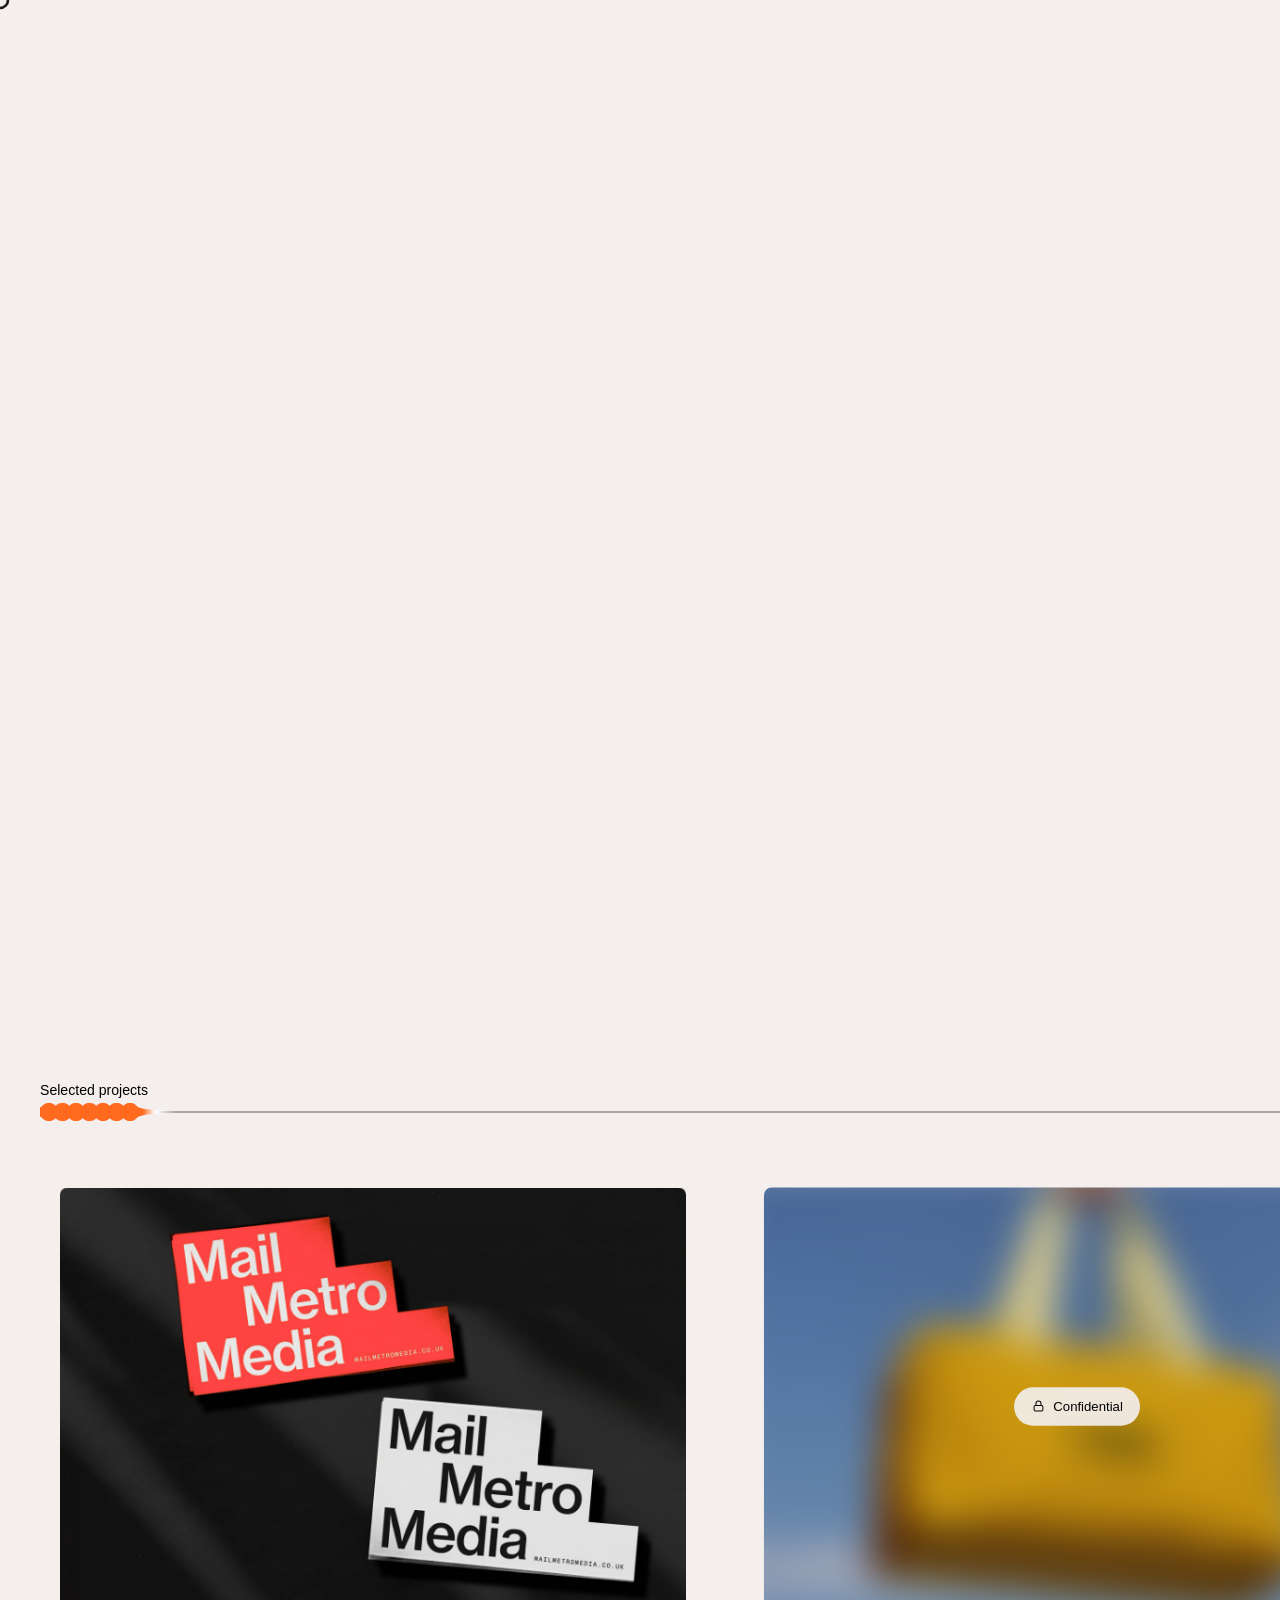
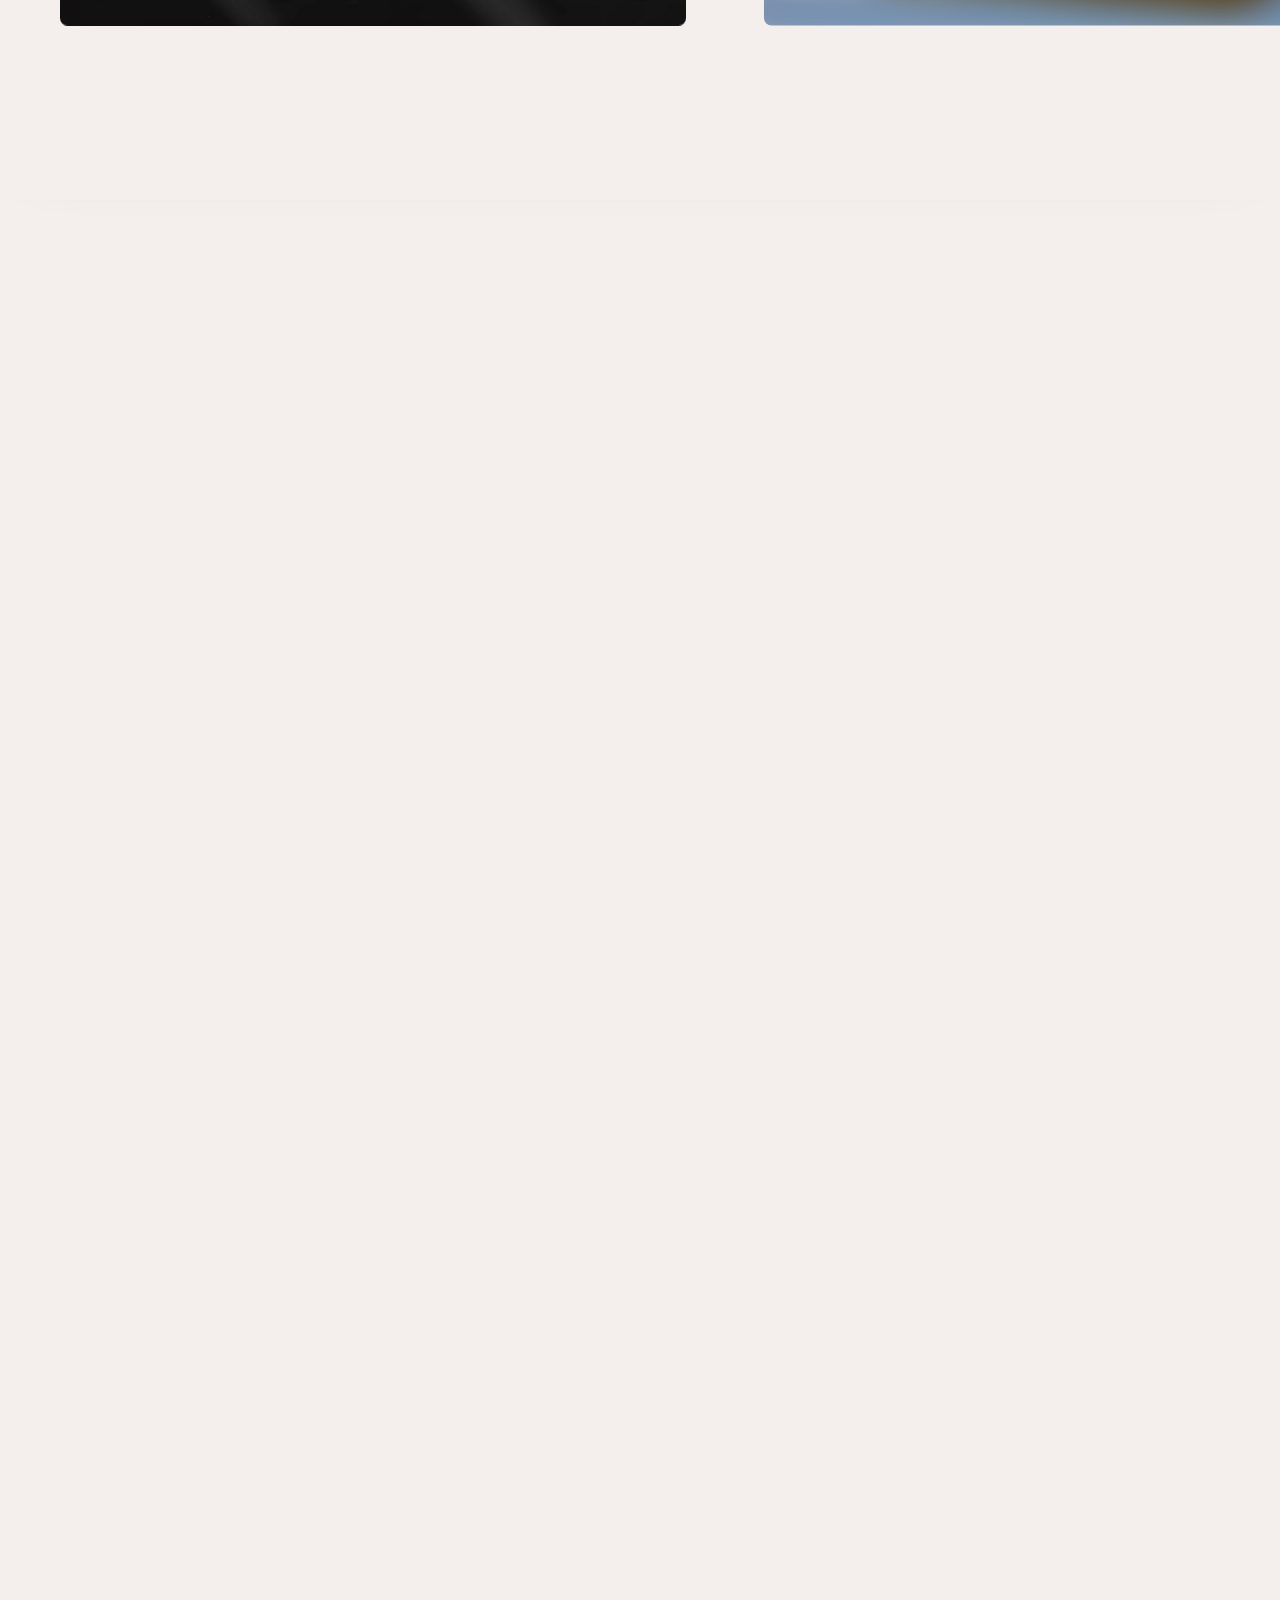
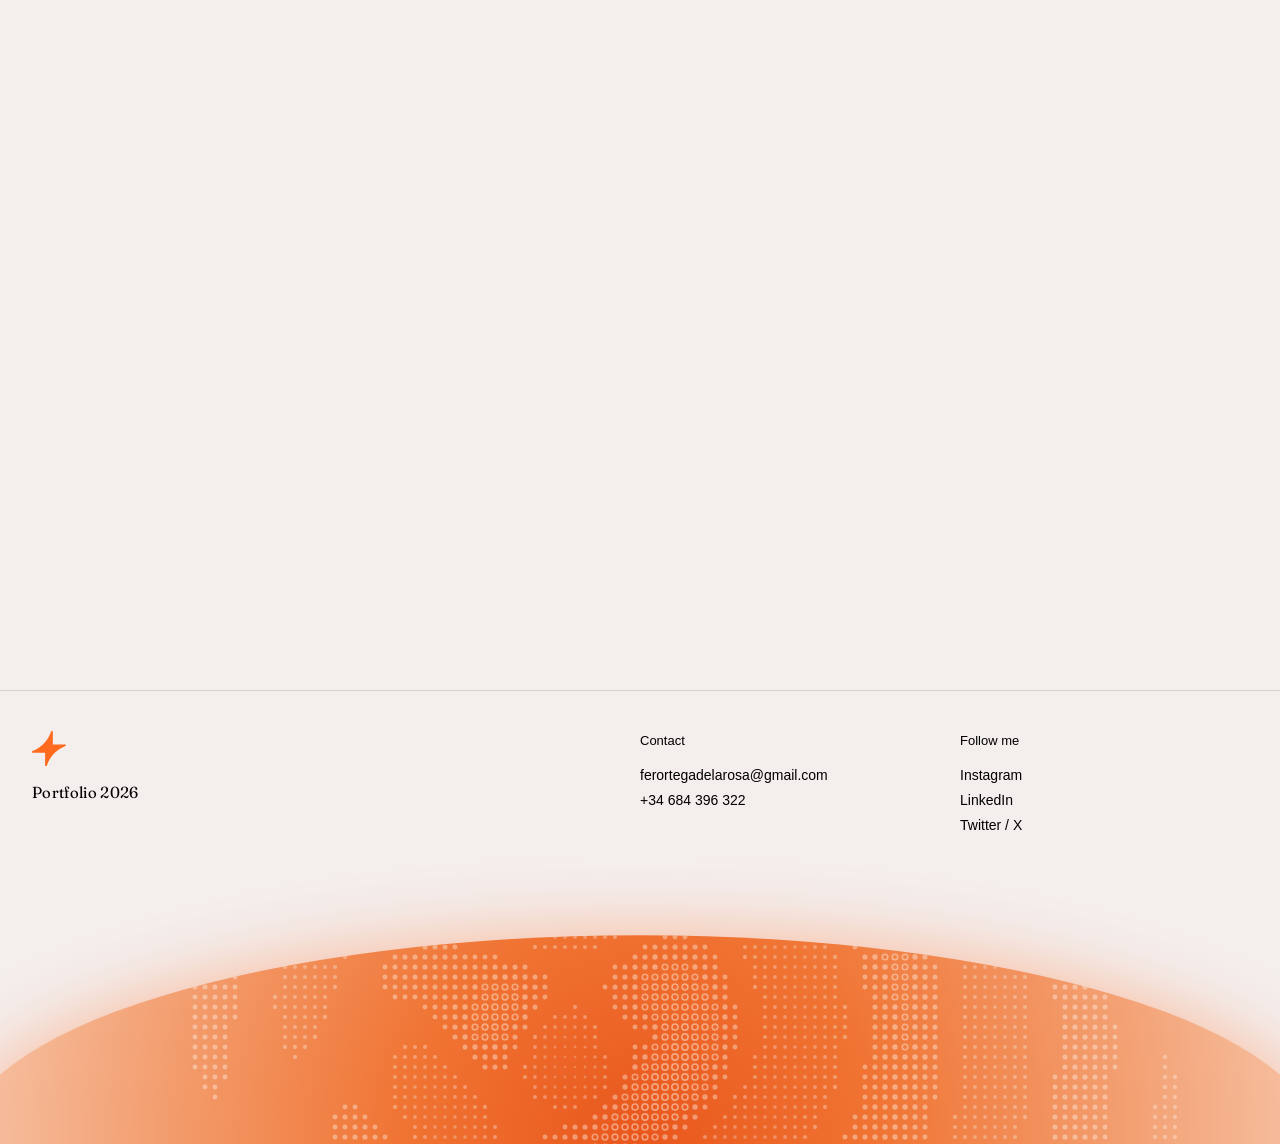
==== commit 60896d60: "Update intro and Dentcob videos, intro background and MMM card crop - New intro video with the site'" ====
--- a/index.html
+++ b/index.html
@@ -25,7 +25,7 @@
     <!-- ═══════════════════════ INTRO VIDEO ═══════════════════════ -->
     <div class="intro-overlay" id="introOverlay">
         <video class="intro-video" id="introVideo" autoplay muted playsinline>
-            <source src="assets/videos/video_intro_portfolio_final.mp4" type="video/mp4">
+            <source src="assets/videos/video_intro_portfolio_final.mp4?v=4" type="video/mp4">
         </video>
     </div>
 
@@ -131,7 +131,7 @@
                                     style="background: none; overflow: hidden;">
                                     <img src="assets/img/MMM/merch/Slide 16_9 - 30.jpg" alt="Mail Metro Media"
                                         class="project-img-static"
-                                        style="width: 100%; height: 100%; object-fit: cover;">
+                                        style="width: 100%; height: 100%; object-fit: cover; transform: scale(1.08); transform-origin: bottom left;">
                                     <div class="project-hover">
                                         <h3 class="project-hover-title">Mail Metro Media</h3>
                                         <p class="project-hover-text">A rebrand built on the highlight, giving one of
--- a/styles.css
+++ b/styles.css
@@ -11,7 +11,7 @@
     position: fixed;
     inset: 0;
     z-index: 9999;
-    background: #FFFFFF; /* Pure white behind the intro video */
+    background: #F4EEED; /* Site paper white behind the intro video */
     display: flex;
     align-items: center;
     justify-content: center;
